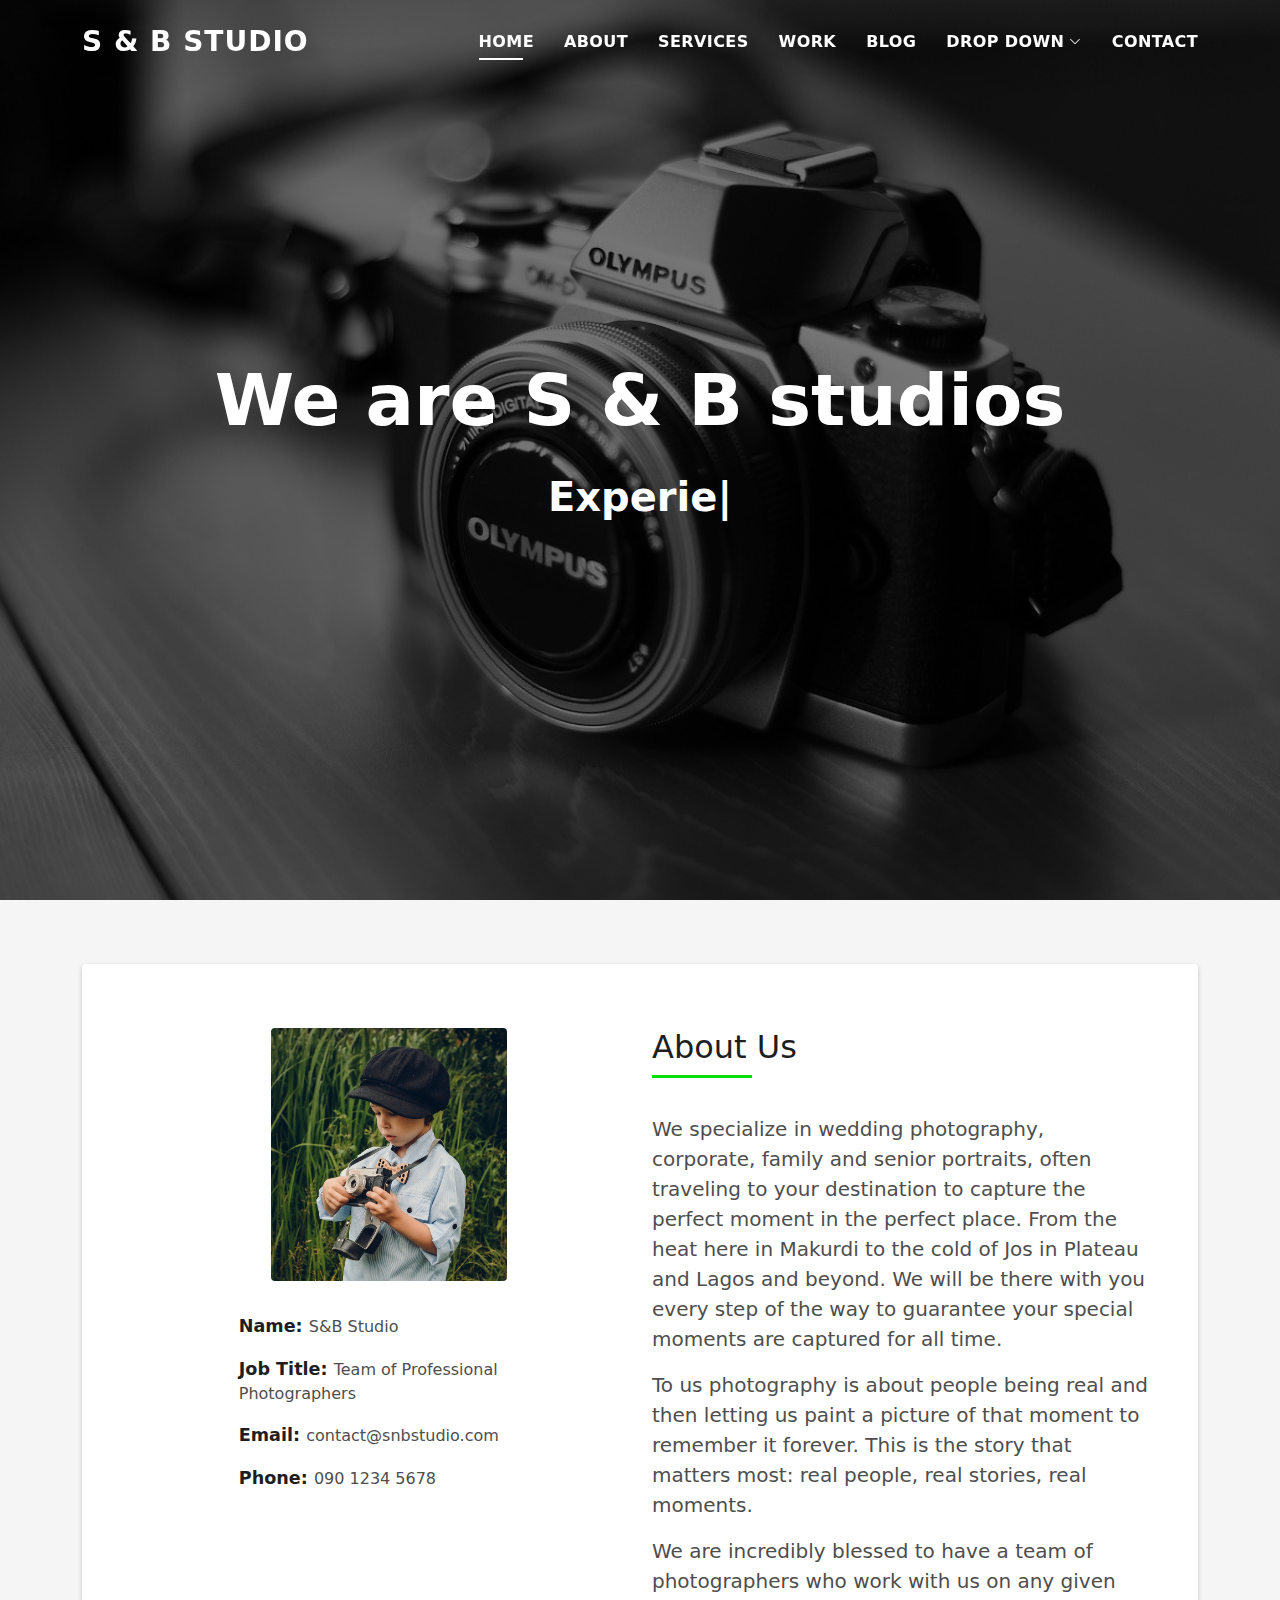
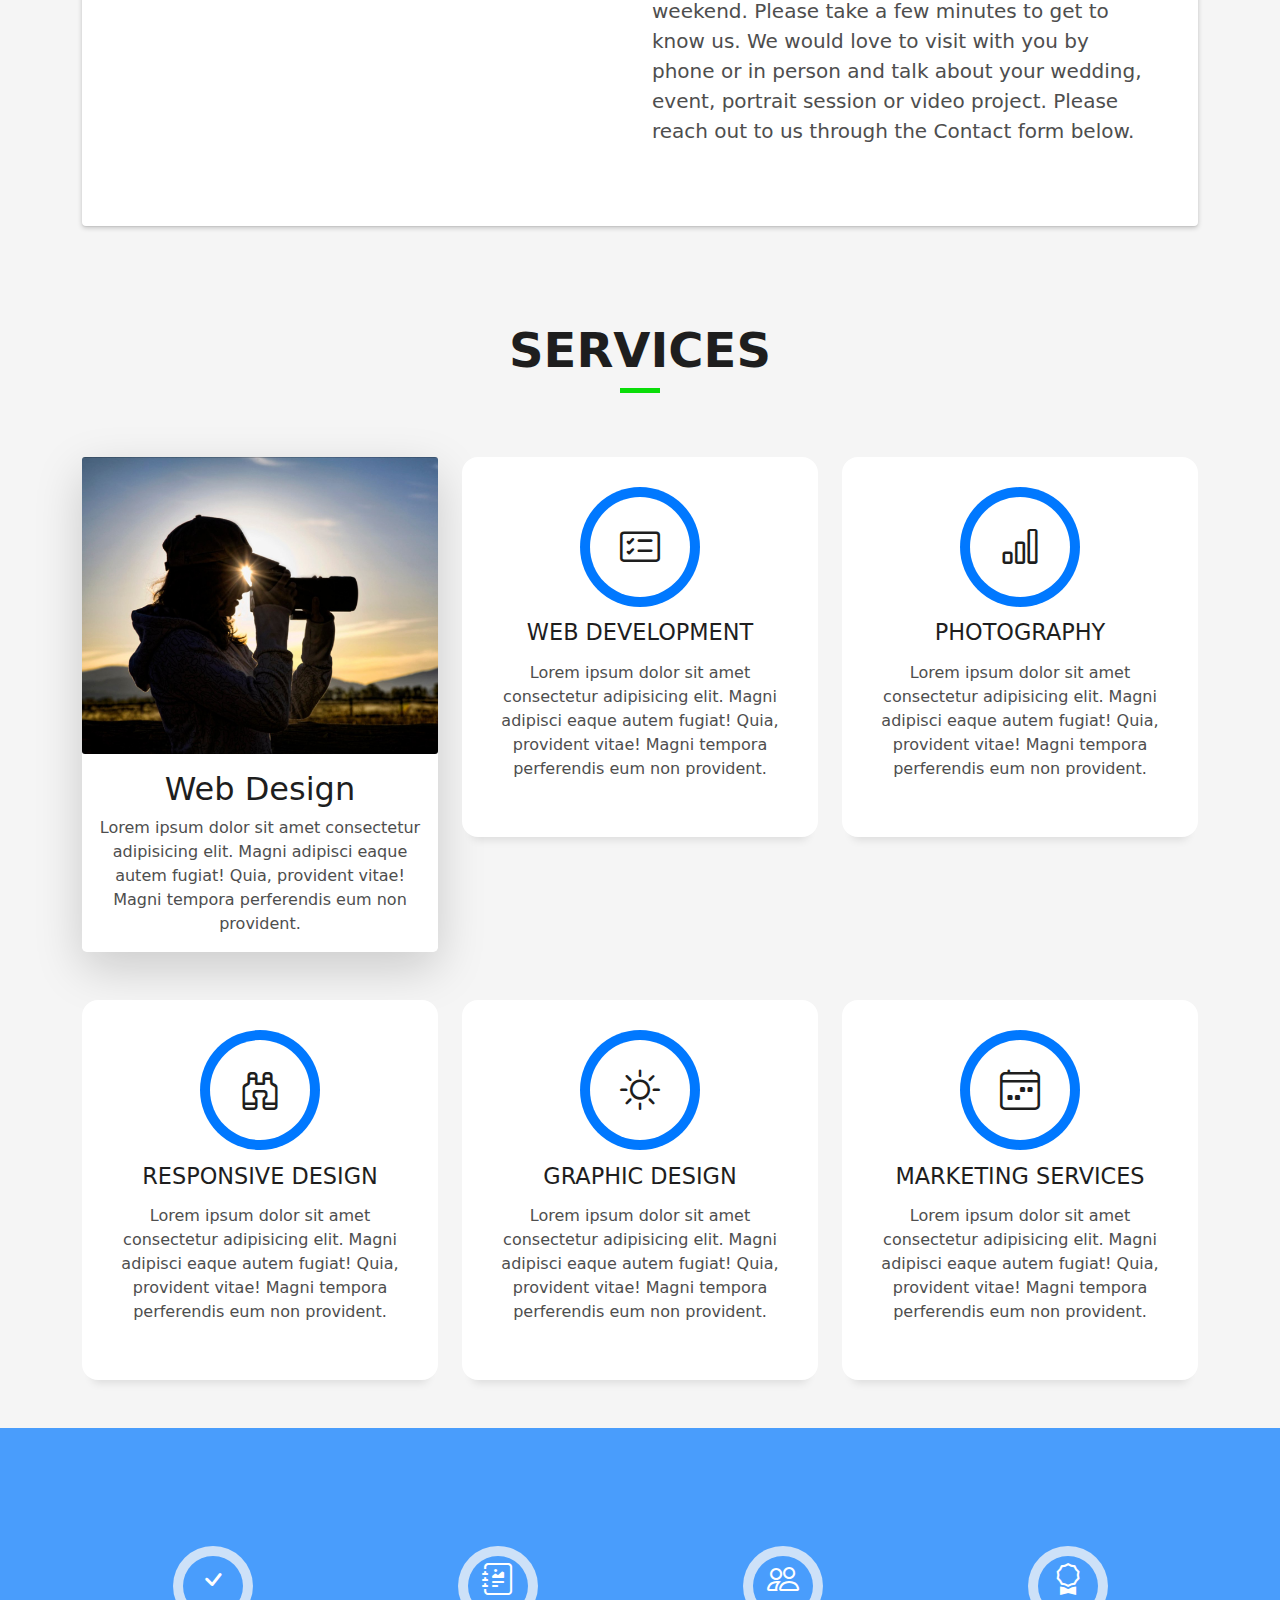
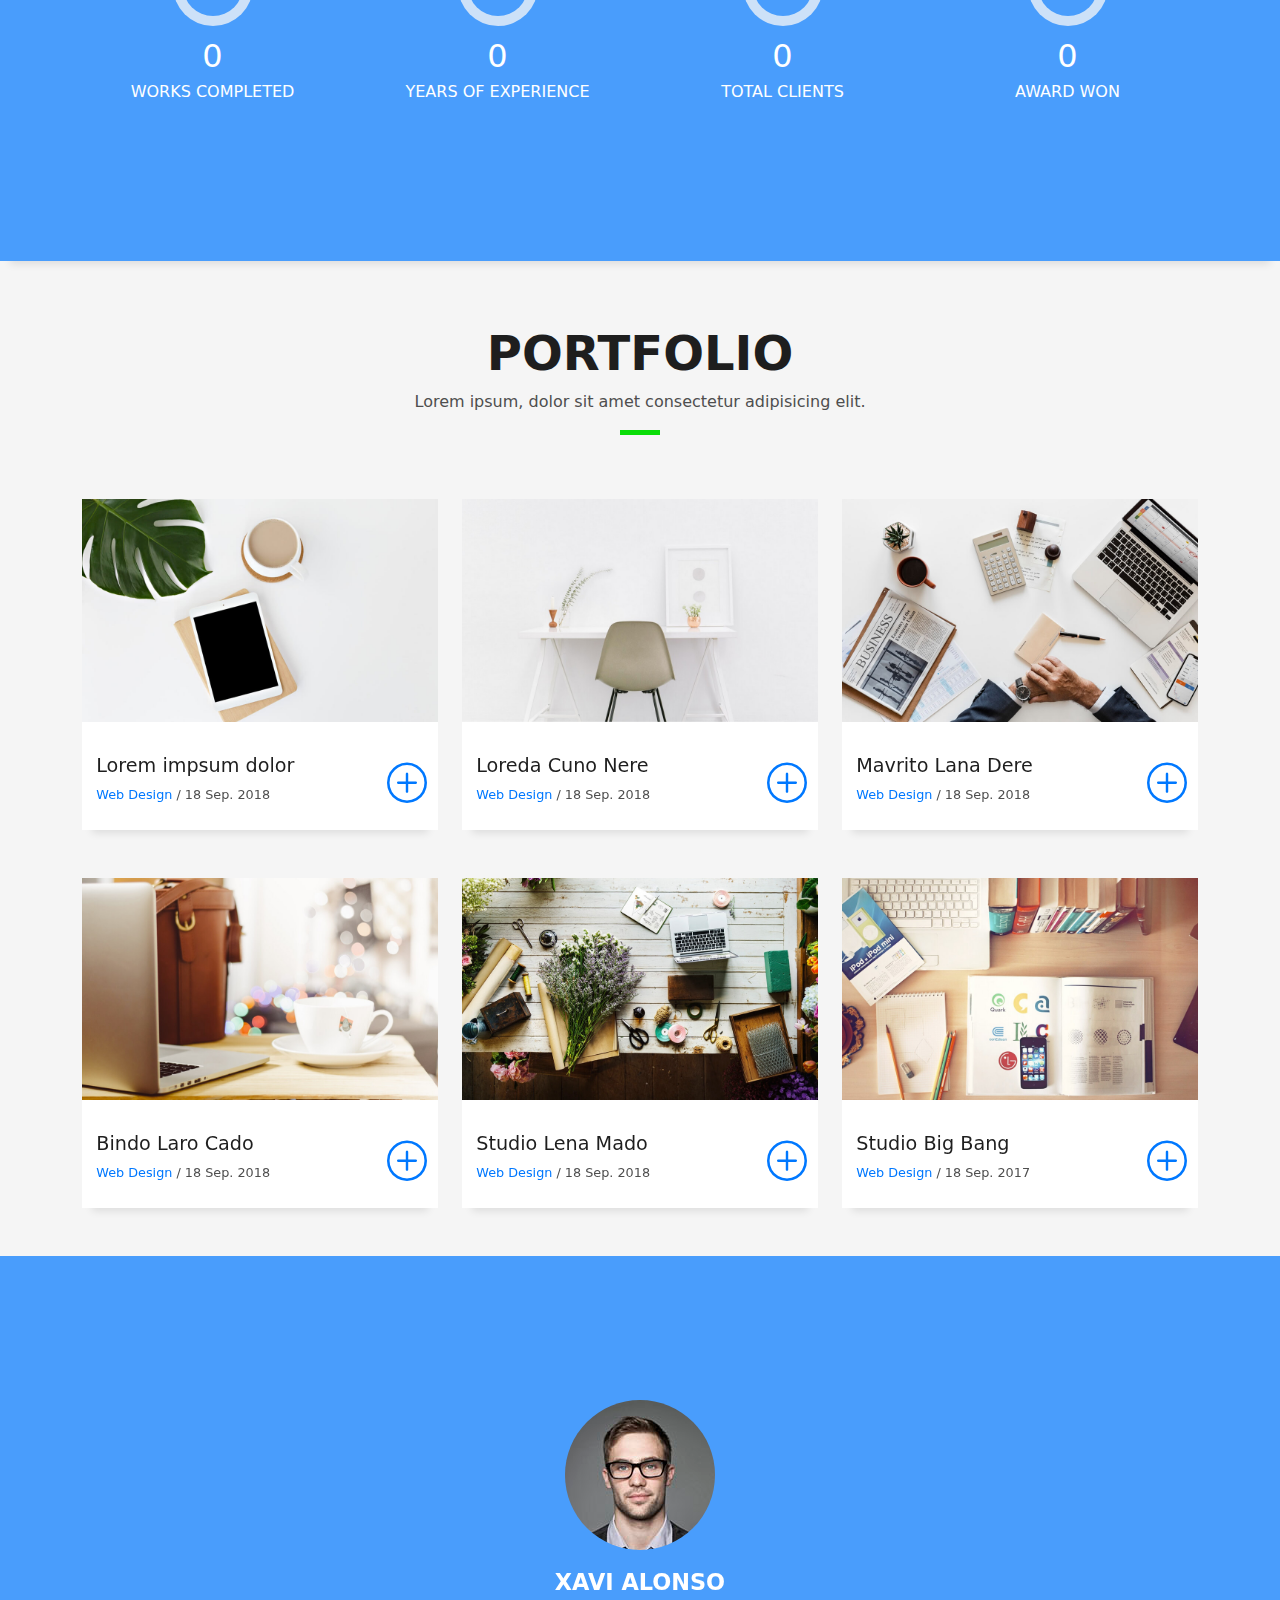
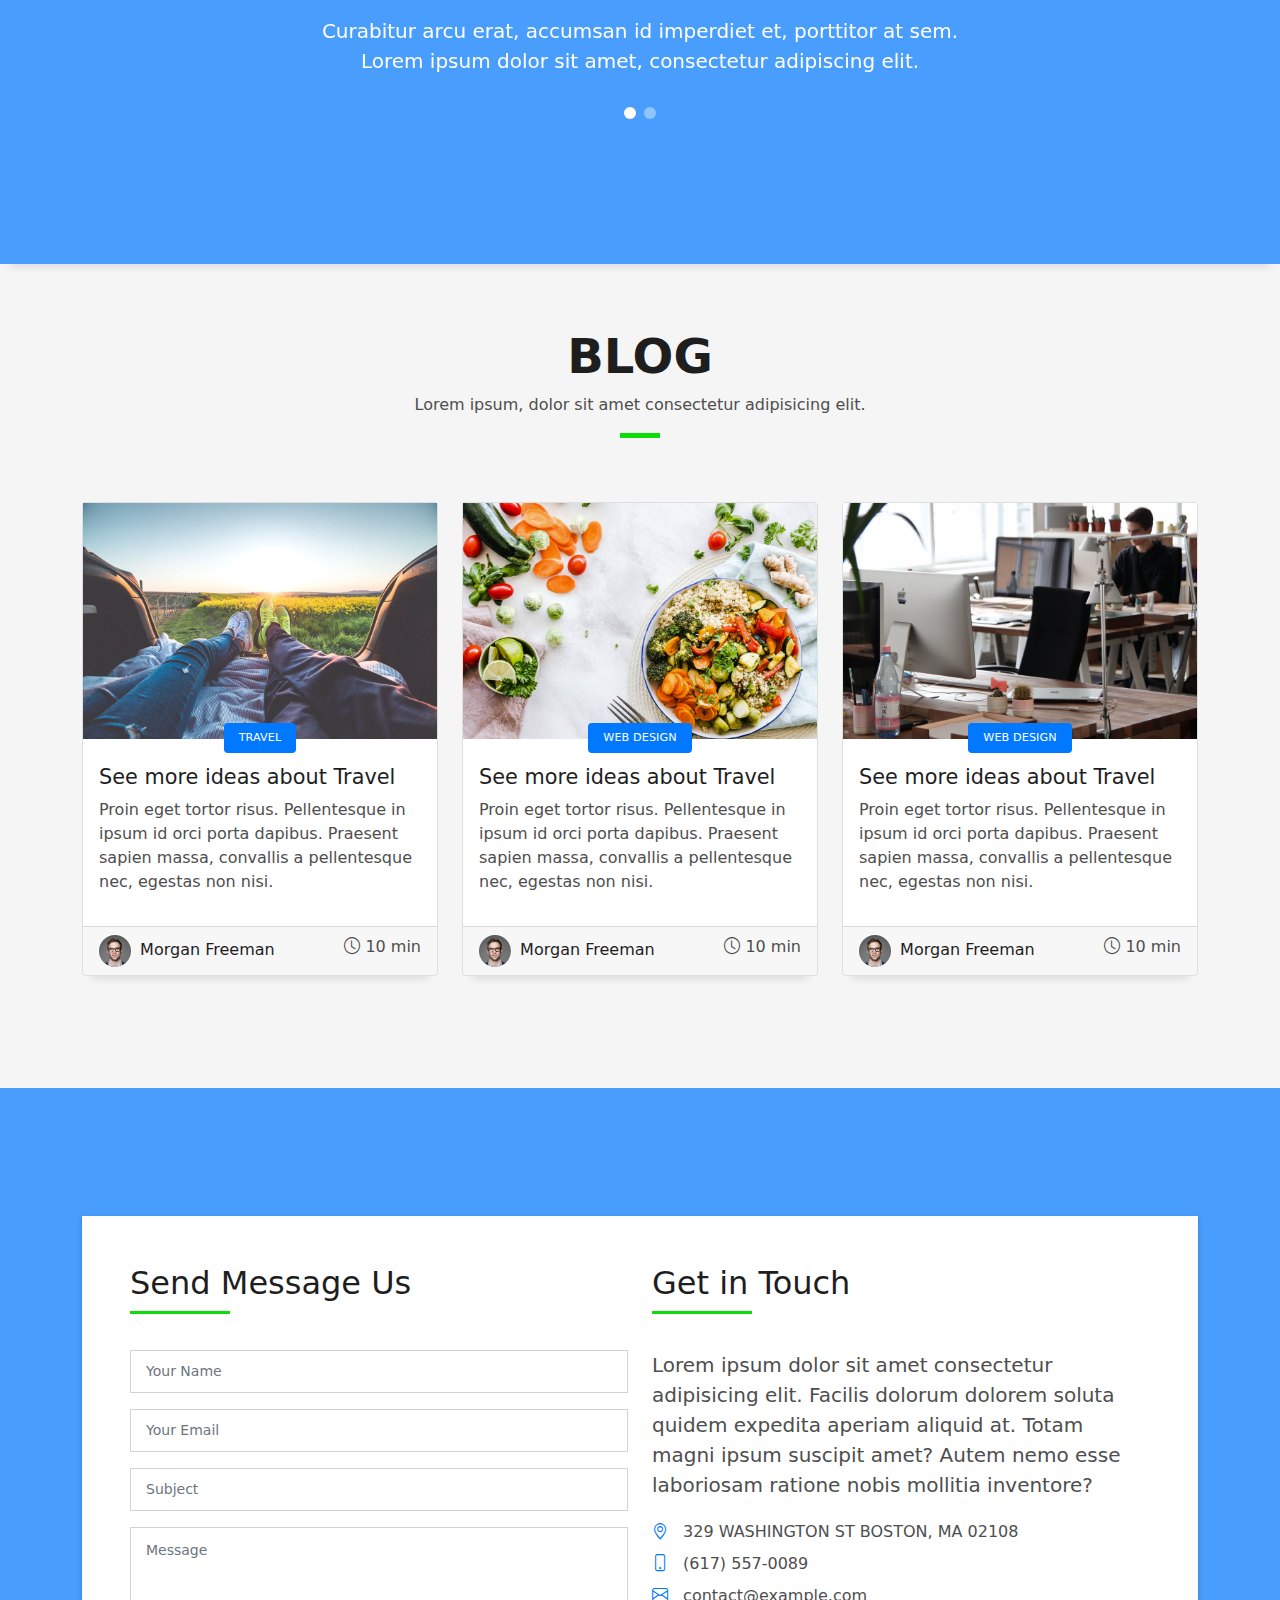
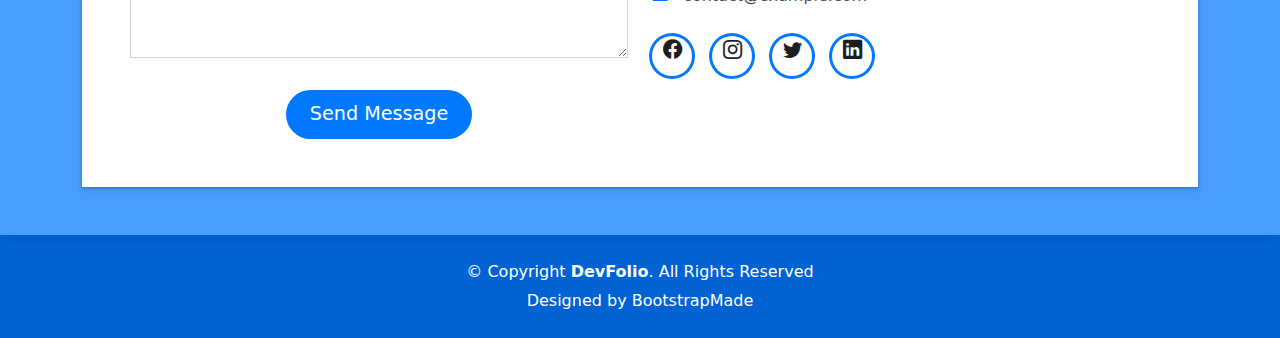
==== index.html @ da98b4cb "my first commit" ====
<!DOCTYPE html>
<html lang="en">
  <head>
    <meta charset="utf-8" />
    <meta content="width=device-width, initial-scale=1.0" name="viewport" />

    <title>S & B Studio</title>
    <meta content="" name="description" />
    <meta content="" name="keywords" />

    <!-- Favicons -->
    <link href="assets/img/favicon.png" rel="icon" />
    <link href="assets/img/apple-touch-icon.png" rel="apple-touch-icon" />

    <!-- Vendor CSS Files -->
    <link
      href="assets/vendor/bootstrap/css/bootstrap.min.css"
      rel="stylesheet"
    />
    <link
      href="assets/vendor/bootstrap-icons/bootstrap-icons.css"
      rel="stylesheet"
    />
    <link
      href="assets/vendor/glightbox/css/glightbox.min.css"
      rel="stylesheet"
    />
    <link href="assets/vendor/swiper/swiper-bundle.min.css" rel="stylesheet" />

    <!-- Template Main CSS File -->
    <link href="assets/css/style.css" rel="stylesheet" />

    <!-- =======================================================
  * Template Name: DevFolio - v4.1.0
  * Template URL: https://bootstrapmade.com/devfolio-bootstrap-portfolio-html-template/
  * Author: BootstrapMade.com
  * License: https://bootstrapmade.com/license/
  ======================================================== -->
  </head>

  <body>
    <!-- ======= Header ======= -->
    <header id="header" class="fixed-top">
      <div class="container d-flex align-items-center justify-content-between">
        <h1 class="logo"><a href="index.html">S & B STUDIO</a></h1>
        <!-- Uncomment below if you prefer to use an image logo -->
        <!-- <a href="index.html" class="logo"><img src="assets/img/logo.png" alt="" class="img-fluid"></a>-->

        <nav id="navbar" class="navbar">
          <ul>
            <li><a class="nav-link scrollto active" href="#hero">Home</a></li>
            <li><a class="nav-link scrollto" href="#about">About</a></li>
            <li><a class="nav-link scrollto" href="#services">Services</a></li>
            <li><a class="nav-link scrollto" href="#work">Work</a></li>
            <li><a class="nav-link scrollto" href="#blog">Blog</a></li>
            <li class="dropdown">
              <a href="#"
                ><span>Drop Down</span> <i class="bi bi-chevron-down"></i
              ></a>
              <ul>
                <li><a href="#">Drop Down 1</a></li>
                <li class="dropdown">
                  <a href="#"
                    ><span>Deep Drop Down</span>
                    <i class="bi bi-chevron-right"></i
                  ></a>
                  <ul>
                    <li><a href="#">Deep Drop Down 1</a></li>
                    <li><a href="#">Deep Drop Down 2</a></li>
                    <li><a href="#">Deep Drop Down 3</a></li>
                    <li><a href="#">Deep Drop Down 4</a></li>
                    <li><a href="#">Deep Drop Down 5</a></li>
                  </ul>
                </li>
                <li><a href="#">Drop Down 2</a></li>
                <li><a href="#">Drop Down 3</a></li>
                <li><a href="#">Drop Down 4</a></li>
              </ul>
            </li>
            <li><a class="nav-link scrollto" href="#contact">Contact</a></li>
          </ul>
          <i class="bi bi-list mobile-nav-toggle"></i>
        </nav>
        <!-- .navbar -->
      </div>
    </header>
    <!-- End Header -->

    <!-- ======= Hero Section ======= -->
    <div
      id="hero"
      class="hero route bg-image"
      style="background-image: url(assets/img/showcase.jpg)"
    >
      <div class="overlay-itro"></div>
      <div class="hero-content display-table">
        <div class="table-cell">
          <div class="container">
            <!-- <p class="display-6 color-d">Hello, world!</p> -->
            <h1 class="hero-title mb-4">We are S & B studios</h1>
            <p class="hero-subtitle">
              <span
                class="typed"
                data-typed-items="Experienced Photographers, Skilled Editors, Amazing Designers"
              ></span>
            </p>
            <!-- <p class="pt-3"><a class="btn btn-primary btn js-scroll px-4" href="#about" role="button">Learn More</a></p> -->
          </div>
        </div>
      </div>
    </div>
    <!-- End Hero Section -->

    <main id="main">
      <!-- ======= About Section ======= -->
      <section id="about" class="about-mf sect-pt4 route">
        <div class="container">
          <div class="row">
            <div class="col-sm-12">
              <div class="box-shadow-full rounded-2">
                <div class="row">
                  <div class="col-md-6">
                    <div class="row justify-content-center align-items-center">
                      <div class="col-sm-6 col-md-6">
                        <div class="about-img">
                          <img
                            src="assets/img/boy.jpg"
                            class="img-fluid rounded b-shadow-a"
                            alt=""
                          />
                        </div>
                      </div>
                      <div class="col-sm-6 col-md-7">
                        <div class="about-info">
                          <p>
                            <span class="title-s">Name: </span>
                            <span>S&B Studio</span>
                          </p>
                          <p>
                            <span class="title-s">Job Title: </span>
                            <span>Team of Professional Photographers</span>
                          </p>
                          <p>
                            <span class="title-s">Email: </span>
                            <span>contact@snbstudio.com</span>
                          </p>
                          <p>
                            <span class="title-s">Phone: </span>
                            <span>090 1234 5678</span>
                          </p>
                        </div>
                      </div>
                    </div>
                  </div>
                  <div class="col-md-6">
                    <div class="about-me pt-4 pt-md-0">
                      <div class="title-box-2">
                        <h5 class="title-left">About Us</h5>
                      </div>
                      <p class="lead">
                        We specialize in wedding photography, corporate, family
                        and senior portraits, often traveling to your
                        destination to capture the perfect moment in the perfect
                        place. From the heat here in Makurdi to the cold of Jos
                        in Plateau and Lagos and beyond. We will be there with
                        you every step of the way to guarantee your special
                        moments are captured for all time.
                      </p>
                      <p class="lead">
                        To us photography is about people being real and then
                        letting us paint a picture of that moment to remember it
                        forever. This is the story that matters most: real
                        people, real stories, real moments.
                      </p>
                      <p class="lead">
                        We are incredibly blessed to have a team of
                        photographers who work with us on any given weekend.
                        Please take a few minutes to get to know us. We would
                        love to visit with you by phone or in person and talk
                        about your wedding, event, portrait session or video
                        project. Please reach out to us through the Contact form
                        below.
                      </p>
                    </div>
                  </div>
                </div>
              </div>
            </div>
          </div>
        </div>
      </section>
      <!-- End About Section -->

      <!-- ======= Services Section ======= -->
      <section id="services" class="services-mf pt-5 route">
        <div class="container">
          <div class="row">
            <div class="col-sm-12">
              <div class="title-box text-center">
                <h3 class="title-a">Services</h3>

                <div class="line-mf"></div>
              </div>
            </div>
          </div>
          <div class="row">
            <div class="col-md-4">
              <div class="card-blog shadow-lg bg-white rounded-3">
                <div class="card-img-top">
                  <img
                    src="./assets/img/IMG_20210511_160346_254.jpg"
                    alt=""
                    class="card-img"
                  />
                </div>
                <div class="card-body text-center">
                  <h2 class="s-title">Web Design</h2>
                  <p class="card-text">
                    Lorem ipsum dolor sit amet consectetur adipisicing elit.
                    Magni adipisci eaque autem fugiat! Quia, provident vitae!
                    Magni tempora perferendis eum non provident.
                  </p>
                </div>
              </div>
            </div>
            <div class="col-md-4">
              <div class="service-box">
                <div class="service-ico">
                  <span class="ico-circle"
                    ><i class="bi bi-card-checklist"></i
                  ></span>
                </div>
                <div class="service-content">
                  <h2 class="s-title">Web Development</h2>
                  <p class="s-description text-center">
                    Lorem ipsum dolor sit amet consectetur adipisicing elit.
                    Magni adipisci eaque autem fugiat! Quia, provident vitae!
                    Magni tempora perferendis eum non provident.
                  </p>
                </div>
              </div>
            </div>
            <div class="col-md-4">
              <div class="service-box">
                <div class="service-ico">
                  <span class="ico-circle"
                    ><i class="bi bi-bar-chart"></i
                  ></span>
                </div>
                <div class="service-content">
                  <h2 class="s-title">Photography</h2>
                  <p class="s-description text-center">
                    Lorem ipsum dolor sit amet consectetur adipisicing elit.
                    Magni adipisci eaque autem fugiat! Quia, provident vitae!
                    Magni tempora perferendis eum non provident.
                  </p>
                </div>
              </div>
            </div>
            <div class="col-md-4">
              <div class="service-box">
                <div class="service-ico">
                  <span class="ico-circle"
                    ><i class="bi bi-binoculars"></i
                  ></span>
                </div>
                <div class="service-content">
                  <h2 class="s-title">Responsive Design</h2>
                  <p class="s-description text-center">
                    Lorem ipsum dolor sit amet consectetur adipisicing elit.
                    Magni adipisci eaque autem fugiat! Quia, provident vitae!
                    Magni tempora perferendis eum non provident.
                  </p>
                </div>
              </div>
            </div>
            <div class="col-md-4">
              <div class="service-box">
                <div class="service-ico">
                  <span class="ico-circle"
                    ><i class="bi bi-brightness-high"></i
                  ></span>
                </div>
                <div class="service-content">
                  <h2 class="s-title">Graphic Design</h2>
                  <p class="s-description text-center">
                    Lorem ipsum dolor sit amet consectetur adipisicing elit.
                    Magni adipisci eaque autem fugiat! Quia, provident vitae!
                    Magni tempora perferendis eum non provident.
                  </p>
                </div>
              </div>
            </div>
            <div class="col-md-4">
              <div class="service-box">
                <div class="service-ico">
                  <span class="ico-circle"
                    ><i class="bi bi-calendar4-week"></i
                  ></span>
                </div>
                <div class="service-content">
                  <h2 class="s-title">Marketing Services</h2>
                  <p class="s-description text-center">
                    Lorem ipsum dolor sit amet consectetur adipisicing elit.
                    Magni adipisci eaque autem fugiat! Quia, provident vitae!
                    Magni tempora perferendis eum non provident.
                  </p>
                </div>
              </div>
            </div>
          </div>
        </div>
      </section>
      <!-- End Services Section -->

      <!-- ======= Counter Section ======= -->
      <div
        class="section-counter paralax-mf bg-image"
        style="background-image: url(assets/img/counters-bg.jpg)"
      >
        <div class="overlay-mf"></div>
        <div class="container position-relative">
          <div class="row">
            <div class="col-sm-3 col-lg-3">
              <div class="counter-box counter-box pt-4 pt-md-0">
                <div class="counter-ico">
                  <span class="ico-circle"><i class="bi bi-check"></i></span>
                </div>
                <div class="counter-num">
                  <p
                    data-purecounter-start="0"
                    data-purecounter-end="450"
                    data-purecounter-duration="1"
                    class="counter purecounter"
                  ></p>
                  <span class="counter-text">WORKS COMPLETED</span>
                </div>
              </div>
            </div>
            <div class="col-sm-3 col-lg-3">
              <div class="counter-box pt-4 pt-md-0">
                <div class="counter-ico">
                  <span class="ico-circle"
                    ><i class="bi bi-journal-richtext"></i
                  ></span>
                </div>
                <div class="counter-num">
                  <p
                    data-purecounter-start="0"
                    data-purecounter-end="25"
                    data-purecounter-duration="1"
                    class="counter purecounter"
                  ></p>
                  <span class="counter-text">YEARS OF EXPERIENCE</span>
                </div>
              </div>
            </div>
            <div class="col-sm-3 col-lg-3">
              <div class="counter-box pt-4 pt-md-0">
                <div class="counter-ico">
                  <span class="ico-circle"><i class="bi bi-people"></i></span>
                </div>
                <div class="counter-num">
                  <p
                    data-purecounter-start="0"
                    data-purecounter-end="550"
                    data-purecounter-duration="1"
                    class="counter purecounter"
                  ></p>
                  <span class="counter-text">TOTAL CLIENTS</span>
                </div>
              </div>
            </div>
            <div class="col-sm-3 col-lg-3">
              <div class="counter-box pt-4 pt-md-0">
                <div class="counter-ico">
                  <span class="ico-circle"><i class="bi bi-award"></i></span>
                </div>
                <div class="counter-num">
                  <p
                    data-purecounter-start="0"
                    data-purecounter-end="48"
                    data-purecounter-duration="1"
                    class="counter purecounter"
                  ></p>
                  <span class="counter-text">AWARD WON</span>
                </div>
              </div>
            </div>
          </div>
        </div>
      </div>
      <!-- End Counter Section -->

      <!-- ======= Portfolio Section ======= -->
      <section id="work" class="portfolio-mf sect-pt4 route">
        <div class="container">
          <div class="row">
            <div class="col-sm-12">
              <div class="title-box text-center">
                <h3 class="title-a">Portfolio</h3>
                <p class="subtitle-a">
                  Lorem ipsum, dolor sit amet consectetur adipisicing elit.
                </p>
                <div class="line-mf"></div>
              </div>
            </div>
          </div>
          <div class="row">
            <div class="col-md-4">
              <div class="work-box">
                <a
                  href="assets/img/work-1.jpg"
                  data-gallery="portfolioGallery"
                  class="portfolio-lightbox"
                >
                  <div class="work-img">
                    <img src="assets/img/work-1.jpg" alt="" class="img-fluid" />
                  </div>
                </a>
                <div class="work-content">
                  <div class="row">
                    <div class="col-sm-8">
                      <h2 class="w-title">Lorem impsum dolor</h2>
                      <div class="w-more">
                        <span class="w-ctegory">Web Design</span> /
                        <span class="w-date">18 Sep. 2018</span>
                      </div>
                    </div>
                    <div class="col-sm-4">
                      <div class="w-like">
                        <a href="portfolio-details.html">
                          <span class="bi bi-plus-circle"></span
                        ></a>
                      </div>
                    </div>
                  </div>
                </div>
              </div>
            </div>
            <div class="col-md-4">
              <div class="work-box">
                <a
                  href="assets/img/work-2.jpg"
                  data-gallery="portfolioGallery"
                  class="portfolio-lightbox"
                >
                  <div class="work-img">
                    <img src="assets/img/work-2.jpg" alt="" class="img-fluid" />
                  </div>
                </a>
                <div class="work-content">
                  <div class="row">
                    <div class="col-sm-8">
                      <h2 class="w-title">Loreda Cuno Nere</h2>
                      <div class="w-more">
                        <span class="w-ctegory">Web Design</span> /
                        <span class="w-date">18 Sep. 2018</span>
                      </div>
                    </div>
                    <div class="col-sm-4">
                      <div class="w-like">
                        <a href="portfolio-details.html">
                          <span class="bi bi-plus-circle"></span
                        ></a>
                      </div>
                    </div>
                  </div>
                </div>
              </div>
            </div>
            <div class="col-md-4">
              <div class="work-box">
                <a
                  href="assets/img/work-3.jpg"
                  data-gallery="portfolioGallery"
                  class="portfolio-lightbox"
                >
                  <div class="work-img">
                    <img src="assets/img/work-3.jpg" alt="" class="img-fluid" />
                  </div>
                </a>
                <div class="work-content">
                  <div class="row">
                    <div class="col-sm-8">
                      <h2 class="w-title">Mavrito Lana Dere</h2>
                      <div class="w-more">
                        <span class="w-ctegory">Web Design</span> /
                        <span class="w-date">18 Sep. 2018</span>
                      </div>
                    </div>
                    <div class="col-sm-4">
                      <div class="w-like">
                        <a href="portfolio-details.html">
                          <span class="bi bi-plus-circle"></span
                        ></a>
                      </div>
                    </div>
                  </div>
                </div>
              </div>
            </div>
            <div class="col-md-4">
              <div class="work-box">
                <a
                  href="assets/img/work-4.jpg"
                  data-gallery="portfolioGallery"
                  class="portfolio-lightbox"
                >
                  <div class="work-img">
                    <img src="assets/img/work-4.jpg" alt="" class="img-fluid" />
                  </div>
                </a>
                <div class="work-content">
                  <div class="row">
                    <div class="col-sm-8">
                      <h2 class="w-title">Bindo Laro Cado</h2>
                      <div class="w-more">
                        <span class="w-ctegory">Web Design</span> /
                        <span class="w-date">18 Sep. 2018</span>
                      </div>
                    </div>
                    <div class="col-sm-4">
                      <div class="w-like">
                        <a href="portfolio-details.html">
                          <span class="bi bi-plus-circle"></span
                        ></a>
                      </div>
                    </div>
                  </div>
                </div>
              </div>
            </div>
            <div class="col-md-4">
              <div class="work-box">
                <a
                  href="assets/img/work-5.jpg"
                  data-gallery="portfolioGallery"
                  class="portfolio-lightbox"
                >
                  <div class="work-img">
                    <img src="assets/img/work-5.jpg" alt="" class="img-fluid" />
                  </div>
                </a>
                <div class="work-content">
                  <div class="row">
                    <div class="col-sm-8">
                      <h2 class="w-title">Studio Lena Mado</h2>
                      <div class="w-more">
                        <span class="w-ctegory">Web Design</span> /
                        <span class="w-date">18 Sep. 2018</span>
                      </div>
                    </div>
                    <div class="col-sm-4">
                      <div class="w-like">
                        <a href="portfolio-details.html">
                          <span class="bi bi-plus-circle"></span
                        ></a>
                      </div>
                    </div>
                  </div>
                </div>
              </div>
            </div>
            <div class="col-md-4">
              <div class="work-box">
                <a
                  href="assets/img/work-6.jpg"
                  data-gallery="portfolioGallery"
                  class="portfolio-lightbox"
                >
                  <div class="work-img">
                    <img src="assets/img/work-6.jpg" alt="" class="img-fluid" />
                  </div>
                </a>
                <div class="work-content">
                  <div class="row">
                    <div class="col-sm-8">
                      <h2 class="w-title">Studio Big Bang</h2>
                      <div class="w-more">
                        <span class="w-ctegory">Web Design</span> /
                        <span class="w-date">18 Sep. 2017</span>
                      </div>
                    </div>
                    <div class="col-sm-4">
                      <div class="w-like">
                        <a href="portfolio-details.html">
                          <span class="bi bi-plus-circle"></span
                        ></a>
                      </div>
                    </div>
                  </div>
                </div>
              </div>
            </div>
          </div>
        </div>
      </section>
      <!-- End Portfolio Section -->

      <!-- ======= Testimonials Section ======= -->
      <div
        class="testimonials paralax-mf bg-image"
        style="background-image: url(assets/img/overlay-bg.jpg)"
      >
        <div class="overlay-mf"></div>
        <div class="container">
          <div class="row">
            <div class="col-md-12">
              <div
                class="testimonials-slider swiper-container"
                data-aos="fade-up"
                data-aos-delay="100"
              >
                <div class="swiper-wrapper">
                  <div class="swiper-slide">
                    <div class="testimonial-box">
                      <div class="author-test">
                        <img
                          src="assets/img/testimonial-2.jpg"
                          alt=""
                          class="rounded-circle b-shadow-a"
                        />
                        <span class="author">Xavi Alonso</span>
                      </div>
                      <div class="content-test">
                        <p class="description lead">
                          Curabitur arcu erat, accumsan id imperdiet et,
                          porttitor at sem. Lorem ipsum dolor sit amet,
                          consectetur adipiscing elit.
                        </p>
                      </div>
                    </div>
                  </div>
                  <!-- End testimonial item -->

                  <div class="swiper-slide">
                    <div class="testimonial-box">
                      <div class="author-test">
                        <img
                          src="assets/img/testimonial-4.jpg"
                          alt=""
                          class="rounded-circle b-shadow-a"
                        />
                        <span class="author">Marta Socrate</span>
                      </div>
                      <div class="content-test">
                        <p class="description lead">
                          Curabitur arcu erat, accumsan id imperdiet et,
                          porttitor at sem. Lorem ipsum dolor sit amet,
                          consectetur adipiscing elit.
                        </p>
                      </div>
                    </div>
                  </div>
                  <!-- End testimonial item -->
                </div>
                <div class="swiper-pagination"></div>
              </div>

              <!-- <div id="testimonial-mf" class="owl-carousel owl-theme">
          
        </div> -->
            </div>
          </div>
        </div>
      </div>
      <!-- End Testimonials Section -->

      <!-- ======= Blog Section ======= -->
      <section id="blog" class="blog-mf sect-pt4 route">
        <div class="container">
          <div class="row">
            <div class="col-sm-12">
              <div class="title-box text-center">
                <h3 class="title-a">Blog</h3>
                <p class="subtitle-a">
                  Lorem ipsum, dolor sit amet consectetur adipisicing elit.
                </p>
                <div class="line-mf"></div>
              </div>
            </div>
          </div>
          <div class="row">
            <div class="col-md-4">
              <div class="card card-blog">
                <div class="card-img">
                  <a href="blog-single.html"
                    ><img src="assets/img/post-1.jpg" alt="" class="img-fluid"
                  /></a>
                </div>
                <div class="card-body">
                  <div class="card-category-box">
                    <div class="card-category">
                      <h6 class="category">Travel</h6>
                    </div>
                  </div>
                  <h3 class="card-title">
                    <a href="blog-single.html">See more ideas about Travel</a>
                  </h3>
                  <p class="card-description">
                    Proin eget tortor risus. Pellentesque in ipsum id orci porta
                    dapibus. Praesent sapien massa, convallis a pellentesque
                    nec, egestas non nisi.
                  </p>
                </div>
                <div class="card-footer">
                  <div class="post-author">
                    <a href="#">
                      <img
                        src="assets/img/testimonial-2.jpg"
                        alt=""
                        class="avatar rounded-circle"
                      />
                      <span class="author">Morgan Freeman</span>
                    </a>
                  </div>
                  <div class="post-date">
                    <span class="bi bi-clock"></span> 10 min
                  </div>
                </div>
              </div>
            </div>
            <div class="col-md-4">
              <div class="card card-blog">
                <div class="card-img">
                  <a href="blog-single.html"
                    ><img src="assets/img/post-2.jpg" alt="" class="img-fluid"
                  /></a>
                </div>
                <div class="card-body">
                  <div class="card-category-box">
                    <div class="card-category">
                      <h6 class="category">Web Design</h6>
                    </div>
                  </div>
                  <h3 class="card-title">
                    <a href="blog-single.html">See more ideas about Travel</a>
                  </h3>
                  <p class="card-description">
                    Proin eget tortor risus. Pellentesque in ipsum id orci porta
                    dapibus. Praesent sapien massa, convallis a pellentesque
                    nec, egestas non nisi.
                  </p>
                </div>
                <div class="card-footer">
                  <div class="post-author">
                    <a href="#">
                      <img
                        src="assets/img/testimonial-2.jpg"
                        alt=""
                        class="avatar rounded-circle"
                      />
                      <span class="author">Morgan Freeman</span>
                    </a>
                  </div>
                  <div class="post-date">
                    <span class="bi bi-clock"></span> 10 min
                  </div>
                </div>
              </div>
            </div>
            <div class="col-md-4">
              <div class="card card-blog">
                <div class="card-img">
                  <a href="blog-single.html"
                    ><img src="assets/img/post-3.jpg" alt="" class="img-fluid"
                  /></a>
                </div>
                <div class="card-body">
                  <div class="card-category-box">
                    <div class="card-category">
                      <h6 class="category">Web Design</h6>
                    </div>
                  </div>
                  <h3 class="card-title">
                    <a href="blog-single.html">See more ideas about Travel</a>
                  </h3>
                  <p class="card-description">
                    Proin eget tortor risus. Pellentesque in ipsum id orci porta
                    dapibus. Praesent sapien massa, convallis a pellentesque
                    nec, egestas non nisi.
                  </p>
                </div>
                <div class="card-footer">
                  <div class="post-author">
                    <a href="#">
                      <img
                        src="assets/img/testimonial-2.jpg"
                        alt=""
                        class="avatar rounded-circle"
                      />
                      <span class="author">Morgan Freeman</span>
                    </a>
                  </div>
                  <div class="post-date">
                    <span class="bi bi-clock"></span> 10 min
                  </div>
                </div>
              </div>
            </div>
          </div>
        </div>
      </section>
      <!-- End Blog Section -->

      <!-- ======= Contact Section ======= -->
      <section
        id="contact"
        class="paralax-mf footer-paralax bg-image sect-mt4 route"
        style="background-image: url(assets/img/overlay-bg.jpg)"
      >
        <div class="overlay-mf"></div>
        <div class="container">
          <div class="row">
            <div class="col-sm-12">
              <div class="contact-mf">
                <div id="contact" class="box-shadow-full">
                  <div class="row">
                    <div class="col-md-6">
                      <div class="title-box-2">
                        <h5 class="title-left">Send Message Us</h5>
                      </div>
                      <div>
                        <form
                          action="forms/contact.php"
                          method="post"
                          role="form"
                          class="php-email-form"
                        >
                          <div class="row">
                            <div class="col-md-12 mb-3">
                              <div class="form-group">
                                <input
                                  type="text"
                                  name="name"
                                  class="form-control"
                                  id="name"
                                  placeholder="Your Name"
                                  required
                                />
                              </div>
                            </div>
                            <div class="col-md-12 mb-3">
                              <div class="form-group">
                                <input
                                  type="email"
                                  class="form-control"
                                  name="email"
                                  id="email"
                                  placeholder="Your Email"
                                  required
                                />
                              </div>
                            </div>
                            <div class="col-md-12 mb-3">
                              <div class="form-group">
                                <input
                                  type="text"
                                  class="form-control"
                                  name="subject"
                                  id="subject"
                                  placeholder="Subject"
                                  required
                                />
                              </div>
                            </div>
                            <div class="col-md-12">
                              <div class="form-group">
                                <textarea
                                  class="form-control"
                                  name="message"
                                  rows="5"
                                  placeholder="Message"
                                  required
                                ></textarea>
                              </div>
                            </div>
                            <div class="col-md-12 text-center my-3">
                              <div class="loading">Loading</div>
                              <div class="error-message"></div>
                              <div class="sent-message">
                                Your message has been sent. Thank you!
                              </div>
                            </div>
                            <div class="col-md-12 text-center">
                              <button
                                type="submit"
                                class="button button-a button-big button-rouded"
                              >
                                Send Message
                              </button>
                            </div>
                          </div>
                        </form>
                      </div>
                    </div>
                    <div class="col-md-6">
                      <div class="title-box-2 pt-4 pt-md-0">
                        <h5 class="title-left">Get in Touch</h5>
                      </div>
                      <div class="more-info">
                        <p class="lead">
                          Lorem ipsum dolor sit amet consectetur adipisicing
                          elit. Facilis dolorum dolorem soluta quidem expedita
                          aperiam aliquid at. Totam magni ipsum suscipit amet?
                          Autem nemo esse laboriosam ratione nobis mollitia
                          inventore?
                        </p>
                        <ul class="list-ico">
                          <li>
                            <span class="bi bi-geo-alt"></span> 329 WASHINGTON
                            ST BOSTON, MA 02108
                          </li>
                          <li>
                            <span class="bi bi-phone"></span> (617) 557-0089
                          </li>
                          <li>
                            <span class="bi bi-envelope"></span>
                            contact@example.com
                          </li>
                        </ul>
                      </div>
                      <div class="socials">
                        <ul>
                          <li>
                            <a href=""
                              ><span class="ico-circle"
                                ><i class="bi bi-facebook"></i></span
                            ></a>
                          </li>
                          <li>
                            <a href=""
                              ><span class="ico-circle"
                                ><i class="bi bi-instagram"></i></span
                            ></a>
                          </li>
                          <li>
                            <a href=""
                              ><span class="ico-circle"
                                ><i class="bi bi-twitter"></i></span
                            ></a>
                          </li>
                          <li>
                            <a href=""
                              ><span class="ico-circle"
                                ><i class="bi bi-linkedin"></i></span
                            ></a>
                          </li>
                        </ul>
                      </div>
                    </div>
                  </div>
                </div>
              </div>
            </div>
          </div>
        </div>
      </section>
      <!-- End Contact Section -->
    </main>
    <!-- End #main -->

    <!-- ======= Footer ======= -->
    <footer>
      <div class="container">
        <div class="row">
          <div class="col-sm-12">
            <div class="copyright-box">
              <p class="copyright">
                &copy; Copyright <strong>DevFolio</strong>. All Rights Reserved
              </p>
              <div class="credits">
                <!--
              All the links in the footer should remain intact.
              You can delete the links only if you purchased the pro version.
              Licensing information: https://bootstrapmade.com/license/
              Purchase the pro version with working PHP/AJAX contact form: https://bootstrapmade.com/buy/?theme=DevFolio
            -->
                Designed by
                <a href="https://bootstrapmade.com/">BootstrapMade</a>
              </div>
            </div>
          </div>
        </div>
      </div>
    </footer>
    <!-- End  Footer -->

    <div id="preloader"></div>
    <a
      href="#"
      class="back-to-top d-flex align-items-center justify-content-center"
      ><i class="bi bi-arrow-up-short"></i
    ></a>

    <!-- Vendor JS Files -->
    <script src="assets/vendor/bootstrap/js/bootstrap.bundle.min.js"></script>
    <script src="assets/vendor/glightbox/js/glightbox.min.js"></script>
    <script src="assets/vendor/php-email-form/validate.js"></script>
    <script src="assets/vendor/purecounter/purecounter.js"></script>
    <script src="assets/vendor/swiper/swiper-bundle.min.js"></script>
    <script src="assets/vendor/typed.js/typed.min.js"></script>

    <!-- Template Main JS File -->
    <script src="assets/js/main.js"></script>
  </body>
</html>
---- assets/css/style.css ----
/**
* Template Name: DevFolio - v4.1.0
* Template URL: https://bootstrapmade.com/devfolio-bootstrap-portfolio-html-template/
* Author: BootstrapMade.com
* License: https://bootstrapmade.com/license/
*/

/*--------------------------------------------------------------
# General
--------------------------------------------------------------*/
body {
  background-color: #f5f5f5;
  color: #4e4e4e;
}

h1,
h2,
h3,
h4,
h5,
h6 {
  color: #1e1e1e;
}

a {
  color: #1e1e1e;
  text-decoration: none;
  transition: all 0.5s ease-in-out;
}

a:hover {
  color: #0078ff;
  text-decoration: none;
  transition: all 0.5s ease-in-out;
}

.p-r {
  position: relative;
}

.color-a {
  text-decoration: none;
  color: #0078ff;
}

.color-d {
  color: #f5f5f5;
}

.color-text-a {
  text-decoration: none;
  color: #4e4e4e;
}

.box-shadow,
.paralax-mf,
.service-box,
.work-box,
.card-blog {
  box-shadow: 0 13px 8px -10px rgba(0, 0, 0, 0.1);
}

.box-shadow-a,
.button:hover {
  text-decoration: none;
  box-shadow: 0 0 0 4px #cde1f8;
}

.display-5 {
  font-size: 2.5rem;
  font-weight: 300;
  line-height: 1.1;
}

.display-6 {
  font-size: 2rem;
  font-weight: 300;
  line-height: 1.1;
}

.avatar {
  width: 32px;
  height: 32px;
  margin-right: 4px;
  overflow: hidden;
}

.bg-image {
  background-repeat: no-repeat;
  background-attachment: fixed;
  background-size: cover;
  background-position: center center;
}

@media (max-width: 1024px) {
  .bg-image {
    background-attachment: scroll;
  }
}

.overlay-mf {
  background-color: #0078ff;
}

.overlay-mf {
  position: absolute;
  top: 0;
  left: 0px;
  padding: 0;
  height: 100%;
  width: 100%;
  opacity: 0.7;
}

.paralax-mf {
  position: relative;
  padding: 8rem 0;
}

.display-table {
  width: 100%;
  height: 100%;
  display: table;
}

.table-cell {
  display: table-cell;
  vertical-align: middle;
}

/*--/ Sections /--*/
.sect-4 {
  padding: 4rem 0;
}

.sect-pt4 {
  padding-top: 4rem;
}

.sect-mt4 {
  margin-top: 4rem;
}

/*--/ Title s /--*/
.title-s {
  font-weight: 600;
  color: #1e1e1e;
  font-size: 1.1rem;
}

/*--/ Title A /--*/
.title-box {
  margin-bottom: 4rem;
}

.title-a {
  text-decoration: none;
  font-size: 3rem;
  font-weight: bold;
  text-transform: uppercase;
}

.subtitle-a {
  text-decoration: none;
  color: #4e4e4e;
}

.line-mf {
  width: 40px;
  height: 5px;
  background-color: #0add08;
  margin: 0 auto;
}

/*--/ Title Left /--*/
.title-box-2 {
  margin-bottom: 3rem;
}

.title-left {
  font-size: 2rem;
  position: relative;
}

.title-left:before {
  content: "";
  position: absolute;
  height: 3px;
  background-color: #0add08;
  width: 100px;
  bottom: -12px;
}

/*------/ Box /------*/
.box-pl2 {
  padding-left: 2rem;
}

.box-shadow-full {
  padding: 3rem 1.25rem;
  position: relative;
  background-color: #fff;
  margin-bottom: 3rem;
  z-index: 2;
  box-shadow: 0 1px 1px 0 rgba(0, 0, 0, 0.06), 0 2px 5px 0 rgba(0, 0, 0, 0.2);
}

@media (min-width: 768px) {
  .box-shadow-full {
    padding: 3rem;
  }
}

/*------/ Socials /------*/
.socials {
  padding: 1.5rem 0;
}

.socials ul li {
  display: inline-block;
}

.socials .ico-circle {
  height: 40px;
  width: 40px;
  font-size: 1.2rem;
  border-radius: 50%;
  line-height: 1.6;
  margin: 0 15px 0 0;
  box-shadow: 0 0 0 3px #0078ff;
  transition: all 500ms ease;
}

.socials .ico-circle:hover {
  background-color: #0078ff;
  color: #fff;
  box-shadow: 0 0 0 3px #cde1f8;
  transition: all 500ms ease;
}

/*------/ Ul resect /------*/
.ul-resect,
.socials ul,
.list-ico,
.blog-wrapper .post-meta ul,
.box-comments .list-comments,
.widget-sidebar .list-sidebar,
.widget-tags ul {
  list-style: none;
  padding-left: 0;
  margin-bottom: 0;
}

.list-ico {
  line-height: 2;
}

.list-ico span {
  color: #0078ff;
  margin-right: 10px;
}

/*------/ Ico Circle /------*/
.ico-circle {
  height: 100px;
  width: 100px;
  font-size: 2rem;
  border-radius: 50%;
  line-height: 1.55;
  margin: 0 auto;
  text-align: center;
  box-shadow: 0 0 0 10px #0078ff;
  display: block;
}

/*------/ Owl Carousel /------*/
.owl-theme .owl-dots {
  text-align: center;
  margin-top: 18px;
}

.owl-theme .owl-dots .owl-dot {
  display: inline-block;
}

.owl-theme .owl-dots .owl-dot span {
  width: 18px;
  height: 7px;
  margin: 5px 5px;
  background: #cde1f8;
  border: 0px solid #cde1f8;
  display: block;
  transition: all 0.6s ease-in-out;
  cursor: pointer;
}

.owl-theme .owl-dots .owl-dot:hover span {
  background-color: #cde1f8;
}

.owl-theme .owl-dots .owl-dot.active span {
  background-color: #1b1b1b;
  width: 25px;
}

/*--/ Scrolltop s /--*/
.scrolltop-mf {
  position: relative;
  display: none;
}

.scrolltop-mf span {
  z-index: 999;
  position: fixed;
  width: 42px;
  height: 42px;
  background-color: #0078ff;
  opacity: 0.7;
  font-size: 1.6rem;
  line-height: 1.5;
  text-align: center;
  color: #fff;
  top: auto;
  left: auto;
  right: 30px;
  bottom: 50px;
  cursor: pointer;
  border-radius: 50%;
}

/*--------------------------------------------------------------
# Back to top button
--------------------------------------------------------------*/
.back-to-top {
  position: fixed;
  visibility: hidden;
  opacity: 0;
  right: 15px;
  bottom: 15px;
  z-index: 996;
  background: #0078ff;
  width: 40px;
  height: 40px;
  border-radius: 50px;
  transition: all 0.4s;
}

.back-to-top i {
  font-size: 28px;
  color: #fff;
  line-height: 0;
}

.back-to-top:hover {
  background: #298eff;
  color: #fff;
}

.back-to-top.active {
  visibility: visible;
  opacity: 1;
}

/*------/ Prelaoder /------*/
#preloader {
  position: fixed;
  top: 0;
  left: 0;
  right: 0;
  bottom: 0;
  z-index: 9999;
  overflow: hidden;
  background: #fff;
}

#preloader:before {
  content: "";
  position: fixed;
  top: calc(50% - 30px);
  left: calc(50% - 30px);
  border: 6px solid #f2f2f2;
  border-top: 6px solid #0078ff;
  border-radius: 50%;
  width: 60px;
  height: 60px;
  -webkit-animation: animate-preloader 1s linear infinite;
  animation: animate-preloader 1s linear infinite;
}

@-webkit-keyframes animate-preloader {
  0% {
    transform: rotate(0deg);
  }
  100% {
    transform: rotate(360deg);
  }
}

@keyframes animate-preloader {
  0% {
    transform: rotate(0deg);
  }
  100% {
    transform: rotate(360deg);
  }
}

/*------/ Button /------*/
.button {
  display: inline-block;
  padding: 0.3rem 0.6rem;
  text-align: center;
  vertical-align: middle;
  -webkit-user-select: none;
  -moz-user-select: none;
  user-select: none;
  font-size: 1rem;
  border-radius: 0.3rem;
  border: 1px solid transparent;
  transition: all 500ms ease;
  cursor: pointer;
}

.button:focus {
  outline: 0;
}

.button:hover {
  background-color: #0062d3;
  color: #fff;
  transition: all 500ms ease;
}

.button-a {
  text-decoration: none;
  background-color: #0078ff;
  color: #fff;
  border-color: #cde1f8;
}

.button-big {
  padding: 0.9rem 2.3rem;
  font-size: 1.2rem;
}

.button-rouded {
  border-radius: 5rem;
}

.btn-lg {
  padding: 0.5rem 1rem;
  font-size: 1.25rem;
  line-height: 1.5;
  border-radius: 0.3rem;
}

/*--------------------------------------------------------------
# Header
--------------------------------------------------------------*/
#header {
  transition: all 0.5s;
  z-index: 997;
  padding: 20px 0;
}

#header .logo {
  font-size: 28px;
  margin: 0;
  padding: 0;
  font-weight: 600;
  letter-spacing: 1px;
}

#header .logo a {
  color: #fff;
}

#header .logo img {
  max-height: 40px;
}

#header.header-scrolled {
  background: rgba(0, 0, 0, 0.9);
  padding: 12px 0;
}

/*--------------------------------------------------------------
# Navigation Menu
--------------------------------------------------------------*/
/**
* Desktop Navigation 
*/
.navbar {
  padding: 0;
}

.navbar ul {
  margin: 0;
  padding: 0;
  display: flex;
  list-style: none;
  align-items: center;
}

.navbar li {
  position: relative;
}

.navbar > ul > li {
  white-space: nowrap;
  padding: 10px 0 10px 30px;
}

.navbar a {
  display: flex;
  align-items: center;
  justify-content: space-between;
  color: #fff;
  font-size: 16px;
  font-weight: 600;
  padding: 0;
  white-space: nowrap;
  transition: 0.3s;
  letter-spacing: 0.4px;
  position: relative;
  text-transform: uppercase;
}

.navbar a i {
  font-size: 12px;
  line-height: 0;
  margin-left: 5px;
}

.navbar > ul > li > a:before {
  content: "";
  position: absolute;
  width: 100%;
  height: 2px;
  bottom: -6px;
  left: 0;
  width: 0;
  background-color: #fff;
  visibility: hidden;
  transition: all 0.3s ease-in-out 0s;
}

.navbar a:hover:before,
.navbar li:hover > a:before,
.navbar .active:before {
  visibility: visible;
  width: 80%;
}

.navbar a:hover,
.navbar .active,
.navbar li:hover > a {
  color: #fff;
}

.navbar .dropdown ul {
  display: block;
  position: absolute;
  left: 30px;
  top: calc(100% + 30px);
  margin: 0;
  padding: 10px 0;
  z-index: 99;
  opacity: 0;
  visibility: hidden;
  background: #fff;
  box-shadow: 0px 0px 30px rgba(127, 137, 161, 0.25);
  transition: 0.3s;
}

.navbar .dropdown ul li {
  min-width: 200px;
}

.navbar .dropdown ul a {
  padding: 10px 20px;
  font-size: 14px;
  text-transform: none;
  color: #4e4e4e;
}

.navbar .dropdown ul a i {
  font-size: 12px;
}

.navbar .dropdown ul a:hover,
.navbar .dropdown ul .active:hover,
.navbar .dropdown ul li:hover > a {
  color: #0078ff;
}

.navbar .dropdown:hover > ul {
  opacity: 1;
  top: 100%;
  visibility: visible;
}

.navbar .dropdown .dropdown ul {
  top: 0;
  left: calc(100% - 30px);
  visibility: hidden;
}

.navbar .dropdown .dropdown:hover > ul {
  opacity: 1;
  top: 0;
  left: 100%;
  visibility: visible;
}

@media (max-width: 1366px) {
  .navbar .dropdown .dropdown ul {
    left: -90%;
  }
  .navbar .dropdown .dropdown:hover > ul {
    left: -100%;
  }
}

/**
* Mobile Navigation 
*/
.mobile-nav-toggle {
  color: #fff;
  font-size: 28px;
  cursor: pointer;
  display: none;
  line-height: 0;
  transition: 0.5s;
}

@media (max-width: 991px) {
  .mobile-nav-toggle {
    display: block;
  }
  .navbar ul {
    display: none;
  }
}

.navbar-mobile {
  position: fixed;
  overflow: hidden;
  top: 0;
  right: 0;
  left: 0;
  bottom: 0;
  background: rgba(78, 78, 78, 0.9);
  transition: 0.3s;
  z-index: 999;
}

.navbar-mobile .mobile-nav-toggle {
  position: absolute;
  top: 15px;
  right: 15px;
}

.navbar-mobile ul {
  display: block;
  position: absolute;
  top: 55px;
  right: 15px;
  bottom: 15px;
  left: 15px;
  padding: 10px 0;
  background-color: #fff;
  overflow-y: auto;
  transition: 0.3s;
}

.navbar-mobile > ul > li {
  padding: 0;
}

.navbar-mobile a:hover:before,
.navbar-mobile li:hover > a:before,
.navbar-mobile .active:before {
  visibility: hidden;
}

.navbar-mobile a {
  padding: 10px 20px;
  font-size: 15px;
  color: #4e4e4e;
}

.navbar-mobile a:hover,
.navbar-mobile .active,
.navbar-mobile li:hover > a {
  color: #0078ff;
}

.navbar-mobile .getstarted {
  margin: 15px;
}

.navbar-mobile .dropdown ul {
  position: static;
  display: none;
  margin: 10px 20px;
  padding: 10px 0;
  z-index: 99;
  opacity: 1;
  visibility: visible;
  background: #fff;
  box-shadow: 0px 0px 30px rgba(127, 137, 161, 0.25);
}

.navbar-mobile .dropdown ul li {
  min-width: 200px;
}

.navbar-mobile .dropdown ul a {
  padding: 10px 20px;
}

.navbar-mobile .dropdown ul a i {
  font-size: 12px;
}

.navbar-mobile .dropdown ul a:hover,
.navbar-mobile .dropdown ul .active:hover,
.navbar-mobile .dropdown ul li:hover > a {
  color: #0078ff;
}

.navbar-mobile .dropdown > .dropdown-active {
  display: block;
}

/*--------------------------------------------------------------
# Hero Section
--------------------------------------------------------------*/
.hero {
  height: 100vh;
  position: relative;
  color: #fff;
}

.hero .hero-content {
  text-align: center;
  position: absolute;
}

.hero .overlay-itro {
  background-color: rgba(0, 0, 0, 0.6);
  position: absolute;
  top: 0;
  left: 0px;
  padding: 0;
  height: 100%;
  width: 100%;
  opacity: 0.9;
}

.hero .hero-title {
  color: #fff;
  font-weight: 600;
  font-size: 3rem;
}

@media (min-width: 768px) {
  .hero .hero-title {
    font-size: 4.5rem;
  }
}

.hero .hero-subtitle {
  font-size: 1.5rem;
  font-weight: 600;
}

@media (min-width: 768px) {
  .hero .hero-subtitle {
    font-size: 2.5rem;
  }
}

.hero .text-slider-items {
  display: none;
}

.hero-single {
  height: 350px;
}

.hero-single .hero-content {
  margin-top: 30px;
}

.hero-single .hero-title {
  text-transform: uppercase;
  font-size: 3rem;
}

@media (min-width: 768px) {
  .hero-single .hero-title {
    font-size: 3.5rem;
  }
}

.hero-single .breadcrumb {
  background-color: transparent;
  color: #0078ff;
}

.hero-single .breadcrumb .breadcrumb-item:before {
  color: #cde1f8;
}

.hero-single .breadcrumb .breadcrumb-item.active {
  color: #cde1f8;
}

.hero-single .breadcrumb a {
  color: #fff;
}

/*--------------------------------------------------------------
# About
--------------------------------------------------------------*/
.about-mf .box-shadow-full {
  padding-top: 4rem;
  padding-bottom: 4rem;
}

.about-mf .about-img {
  margin-bottom: 2rem;
}

.about-mf .about-img img {
  margin-left: 10px;
}

@media (min-width: 767px) {
  .about-mf .box-pl2 {
    margin-top: 3rem;
    padding-left: 0rem;
  }
}

.skill-mf span {
  color: #4e4e4e;
}

.skill-mf .progress {
  background-color: #cde1f8;
  margin: 0.5rem 0 1.2rem 0;
  border-radius: 0;
  height: 0.7rem;
}

.skill-mf .progress .progress-bar {
  height: 0.7rem;
  background-color: #0078ff;
}

/*--------------------------------------------------------------
# Services
--------------------------------------------------------------*/
.service-box {
  background-color: #fff;
  padding: 2.5rem 1.3rem;
  border-radius: 1rem;
  margin-bottom: 3rem;
  text-align: center;
}

.service-box:hover .ico-circle {
  transition: all 500ms ease;
  color: #fff;
  background-color: #0078ff;
  box-shadow: 0 0 0 10px #cde1f8;
}

.service-box .service-ico {
  margin-bottom: 1rem;
  color: #1e1e1e;
}

.service-box .ico-circle {
  transition: all 500ms ease;
  display: inline-flex;
  align-items: center;
  justify-content: center;
}

.service-box .ico-circle i {
  line-height: 0;
  font-size: 40px;
}

.service-box .s-title {
  font-size: 1.4rem;
  text-transform: uppercase;
  text-align: center;
  padding: 0.4rem 0;
}

.service-box .s-description {
  color: #4e4e4e;
}

/*--------------------------------------------------------------
# Counter
--------------------------------------------------------------*/
.counter-box {
  color: #fff;
  text-align: center;
}

@media (min-width: 577px) {
  .counter-box {
    margin-bottom: 1.8rem;
  }
}

.counter-ico {
  margin-bottom: 1rem;
}

.counter-ico .ico-circle {
  height: 60px;
  width: 60px;
  line-height: 1.5;
  box-shadow: 0 0 0 10px #cde1f8;
}

.counter-num .counter {
  font-size: 2rem;
  margin-bottom: 0;
}

/*--------------------------------------------------------------
# Portfolio
--------------------------------------------------------------*/
.work-box {
  margin-bottom: 3rem;
  -webkit-backface-visibility: hidden;
  backface-visibility: hidden;
  background-color: #fff;
}

.work-box:hover img {
  transform: scale(1.3);
}

.work-img {
  display: block;
  overflow: hidden;
}

.work-img img {
  transition: all 1s;
}

.work-content {
  padding: 2rem 3% 1rem 4%;
}

.work-content .w-more {
  color: #4e4e4e;
  font-size: 0.8rem;
}

.work-content .w-more .w-ctegory {
  color: #0078ff;
}

.work-content .w-like {
  font-size: 2.5rem;
  color: #0078ff;
  float: right;
}

.work-content .w-like a {
  color: #0078ff;
}

.work-content .w-like .num-like {
  font-size: 0.7rem;
}

.w-title {
  font-size: 1.2rem;
}

/*--------------------------------------------------------------
# Portfolio Details
--------------------------------------------------------------*/
.portfolio-details {
  padding-top: 40px;
}

.portfolio-details .portfolio-details-slider img {
  width: 100%;
}

.portfolio-details .portfolio-details-slider .swiper-pagination {
  margin-top: 20px;
  position: relative;
}

.portfolio-details
  .portfolio-details-slider
  .swiper-pagination
  .swiper-pagination-bullet {
  width: 12px;
  height: 12px;
  background-color: #fff;
  opacity: 1;
  border: 1px solid #0078ff;
}

.portfolio-details
  .portfolio-details-slider
  .swiper-pagination
  .swiper-pagination-bullet-active {
  background-color: #0078ff;
}

.portfolio-details .portfolio-info {
  padding: 30px;
  box-shadow: 0px 0 30px rgba(78, 78, 78, 0.08);
}

.portfolio-details .portfolio-info h3 {
  font-size: 22px;
  font-weight: 700;
  margin-bottom: 20px;
  padding-bottom: 20px;
  border-bottom: 1px solid #eee;
}

.portfolio-details .portfolio-info ul {
  list-style: none;
  padding: 0;
  font-size: 15px;
}

.portfolio-details .portfolio-info ul li + li {
  margin-top: 10px;
}

.portfolio-details .portfolio-description {
  padding-top: 30px;
}

.portfolio-details .portfolio-description h2 {
  font-size: 26px;
  font-weight: 700;
  margin-bottom: 20px;
}

.portfolio-details .portfolio-description p {
  padding: 0;
}

/*--------------------------------------------------------------
# Testimonials
--------------------------------------------------------------*/
.testimonial-box {
  color: #fff;
  text-align: center;
}

.testimonial-box .author-test {
  margin-top: 1rem;
}

.testimonial-box .author-test img {
  margin: 0 auto;
}

.testimonial-box .author {
  color: #fff;
  text-transform: uppercase;
  font-weight: 600;
  margin: 1rem 0;
  display: block;
  font-size: 1.4rem;
}

.testimonial-box .comit {
  font-size: 2rem;
  color: #0078ff;
  background-color: #fff;
  width: 52px;
  height: 52px;
  display: block;
  margin: 0 auto;
  border-radius: 50%;
  line-height: 1.6;
}

@media (min-width: 768px) {
  .testimonial-box .description {
    padding: 0 5rem;
  }
}

@media (min-width: 992px) {
  .testimonial-box .description {
    padding: 0 8rem;
  }
}

@media (min-width: 1200px) {
  .testimonial-box .description {
    padding: 0 13rem;
  }
}

.swiper-pagination {
  margin-top: 20px;
  position: relative;
}

.swiper-pagination .swiper-pagination-bullet {
  width: 12px;
  height: 12px;
  background-color: rgba(255, 255, 255, 0.4);
  opacity: 1;
}

.swiper-pagination .swiper-pagination-bullet-active {
  background-color: #fff;
}

/*--------------------------------------------------------------
# Contact
--------------------------------------------------------------*/
.footer-paralax {
  padding: 4rem 0 0 0;
}

.contact-mf {
  margin-top: 4rem;
}

@media (min-width: 767px) {
  .contact-mf .box-pl2 {
    margin-top: 3rem;
    padding-left: 0rem;
  }
}

.php-email-form .error-message {
  display: none;
  color: #fff;
  background: #ed3c0d;
  text-align: center;
  padding: 15px;
  font-weight: 600;
}

.php-email-form .sent-message {
  display: none;
  color: #fff;
  background: #18d26e;
  text-align: center;
  padding: 15px;
  font-weight: 600;
}

.php-email-form .loading {
  display: none;
  background: #fff;
  text-align: center;
  padding: 15px;
}

.php-email-form .loading:before {
  content: "";
  display: inline-block;
  border-radius: 50%;
  width: 24px;
  height: 24px;
  margin: 0 10px -6px 0;
  border: 3px solid #18d26e;
  border-top-color: #eee;
  -webkit-animation: animate-loading 1s linear infinite;
  animation: animate-loading 1s linear infinite;
}

.php-email-form input,
.php-email-form textarea {
  border-radius: 0;
  box-shadow: none;
  font-size: 14px;
}

.php-email-form input:focus,
.php-email-form textarea:focus {
  border-color: #0078ff;
}

.php-email-form input {
  padding: 10px 15px;
}

.php-email-form textarea {
  padding: 12px 15px;
  margin-bottom: 0;
}

.php-email-form button[type="submit"] {
  background: #0078ff;
  border: 0;
  padding: 10px 24px;
  color: #fff;
  transition: 0.4s;
}

.php-email-form button[type="submit"]:hover {
  background: #3393ff;
}

@-webkit-keyframes animate-loading {
  0% {
    transform: rotate(0deg);
  }
  100% {
    transform: rotate(360deg);
  }
}

@keyframes animate-loading {
  0% {
    transform: rotate(0deg);
  }
  100% {
    transform: rotate(360deg);
  }
}

/*--------------------------------------------------------------
# Blog
--------------------------------------------------------------*/
@media (min-width: 767px) {
  .card-blog {
    margin-bottom: 3rem;
  }
}

.card-blog .card-body {
  position: relative;
}

.card-blog .card-category-box {
  position: absolute;
  text-align: center;
  top: -16px;
  left: 15px;
  right: 15px;
  line-height: 25px;
  overflow: hidden;
}

.card-blog .card-category {
  display: inline-block;
  color: #fff;
  padding: 0 15px 5px;
  overflow: hidden;
  background-color: #0078ff;
  border-radius: 4px;
}

.card-blog .card-category .category {
  color: #fff;
  display: inline-block;
  text-transform: uppercase;
  font-size: 0.7rem;
  letter-spacing: 0.1px;
  margin-bottom: 0;
}

.card-blog .card-title {
  font-size: 1.3rem;
  margin-top: 0.6rem;
}

.card-blog .card-description {
  color: #4e4e4e;
}

.card-blog .post-author {
  display: inline-block;
}

.card-blog .post-date {
  color: #4e4e4e;
  display: inline-block;
  float: right;
}

/*--------------------------------------------------------------
# Blog Single
--------------------------------------------------------------*/
.post-box,
.form-comments,
.box-comments,
.widget-sidebar {
  padding: 2rem;
  background-color: #fff;
  margin-bottom: 3rem;
}

@media (min-width: 768px) {
  .post-box,
  .form-comments,
  .box-comments,
  .widget-sidebar {
    padding: 3rem;
  }
}

.blog-wrapper .article-title {
  font-size: 1.5rem;
}

@media (min-width: 768px) {
  .blog-wrapper .article-title {
    font-size: 1.9rem;
  }
}

.blog-wrapper .post-meta {
  margin: 1rem 0;
}

.blog-wrapper .post-meta ul {
  border-left: 4px solid #0078ff;
  margin-top: 1rem;
}

.blog-wrapper .post-meta ul li {
  display: inline-block;
  margin-left: 15px;
}

.blog-wrapper .post-meta ul a {
  color: #0078ff;
}

.blog-wrapper .post-meta ul span {
  color: #1e1e1e;
}

.blog-wrapper .blockquote {
  border-left: 4px solid #0078ff;
  padding: 18px;
  font-style: italic;
}

/*------/ Comments /------*/
.box-comments .list-comments li {
  padding-bottom: 40px;
}

.box-comments .list-comments .comment-avatar {
  display: table-cell;
  vertical-align: top;
}

.box-comments .list-comments .comment-avatar img {
  width: 80px;
  height: 80px;
}

.box-comments .list-comments .comment-author {
  font-size: 1.3rem;
}

@media (min-width: 768px) {
  .box-comments .list-comments .comment-author {
    font-size: 1.5rem;
  }
}

.box-comments .list-comments .comment-details {
  display: table-cell;
  vertical-align: top;
  padding-left: 25px;
}

.box-comments .list-comments a {
  color: #0078ff;
}

.box-comments .list-comments span {
  color: #1e1e1e;
  font-style: italic;
}

.box-comments .comment-children {
  margin-left: 40px;
}

/*------/ Sidebar /------*/
.widget-sidebar .sidebar-title {
  font-size: 1.6rem;
  font-weight: 600;
  border-left: 5px solid #0078ff;
  padding-left: 15px;
  text-transform: uppercase;
  margin-bottom: 1.5rem;
}

.widget-sidebar .list-sidebar li {
  position: relative;
  padding: 6px 0 6px 24px;
}

.widget-sidebar .list-sidebar li:before {
  position: absolute;
  content: "";
  width: 10px;
  height: 1px;
  left: 0;
  background-color: #0078ff;
  top: 20px;
}

.sidebar-search input {
  background-color: #fff;
  border-radius: 0;
  transition: all 0.5s ease-in-out;
}

.sidebar-search .btn-search {
  background-color: #0078ff;
  border-color: #0078ff;
  border-radius: 0;
  padding-left: 20px;
  padding-right: 20px;
}

.widget-tags ul li {
  display: inline-block;
  background-color: #0078ff;
  padding: 0.2rem 0.6rem;
  margin-bottom: 0.5rem;
  border-radius: 15px;
}

.widget-tags ul li a {
  color: #fff;
}

/*--------------------------------------------------------------
# Footer
--------------------------------------------------------------*/
footer {
  text-align: center;
  color: #fff;
  padding: 25px 0;
  background: #0062d3;
}

footer .copyright {
  margin-bottom: 0.3rem;
}

footer .credits {
  margin-bottom: 0;
}

footer .credits a {
  color: #fff;
}
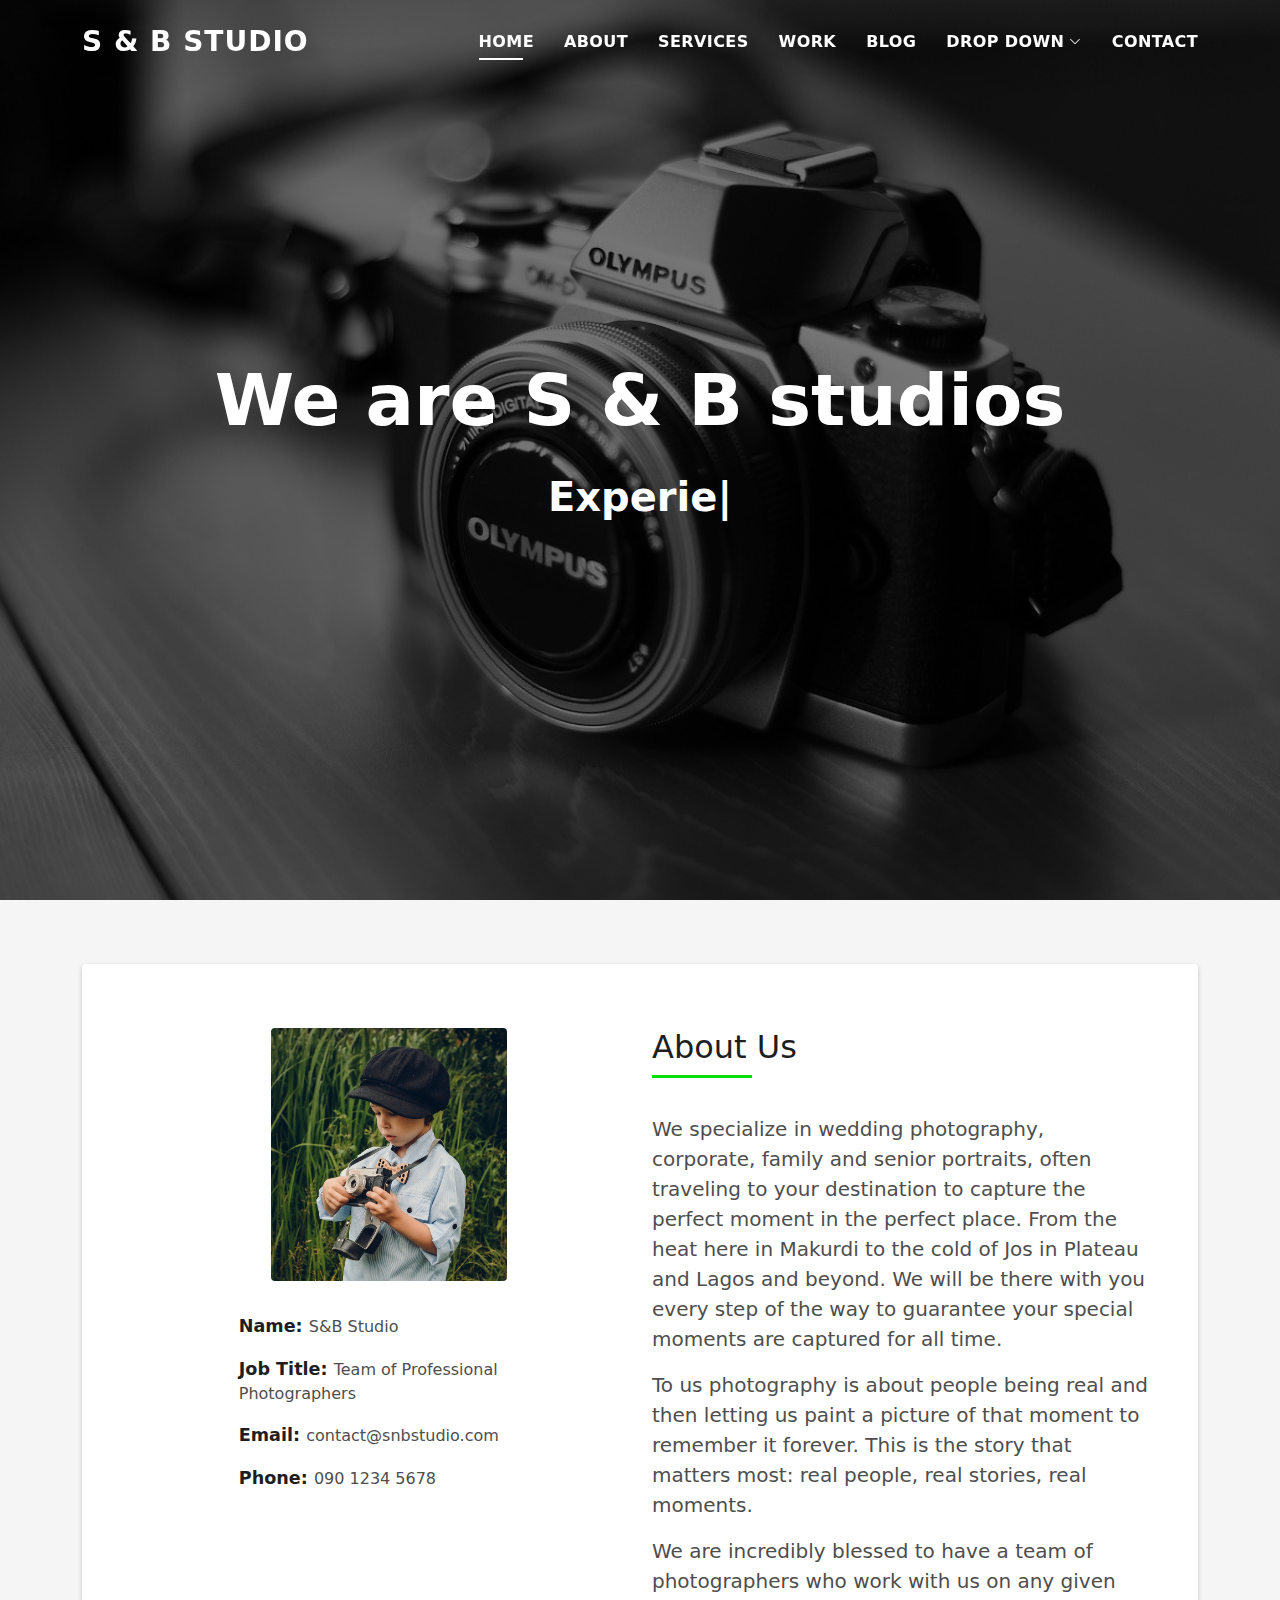
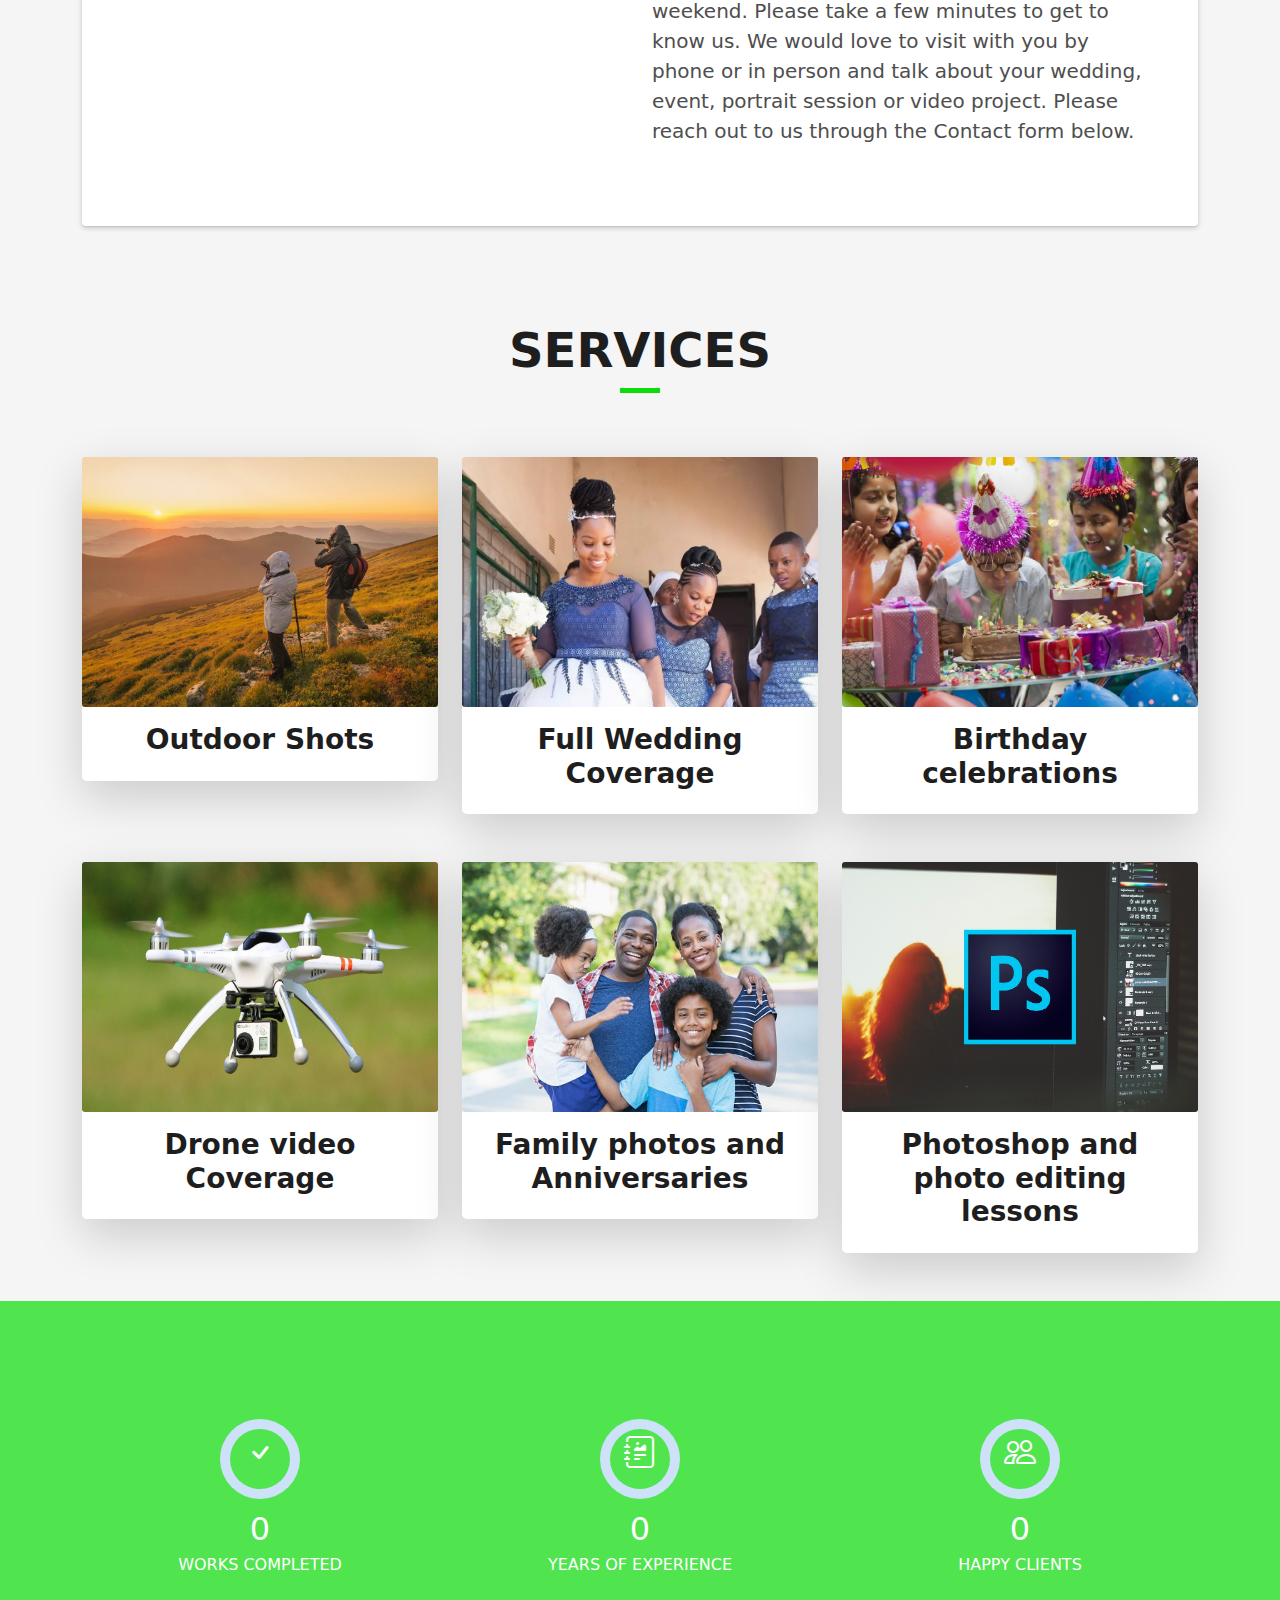
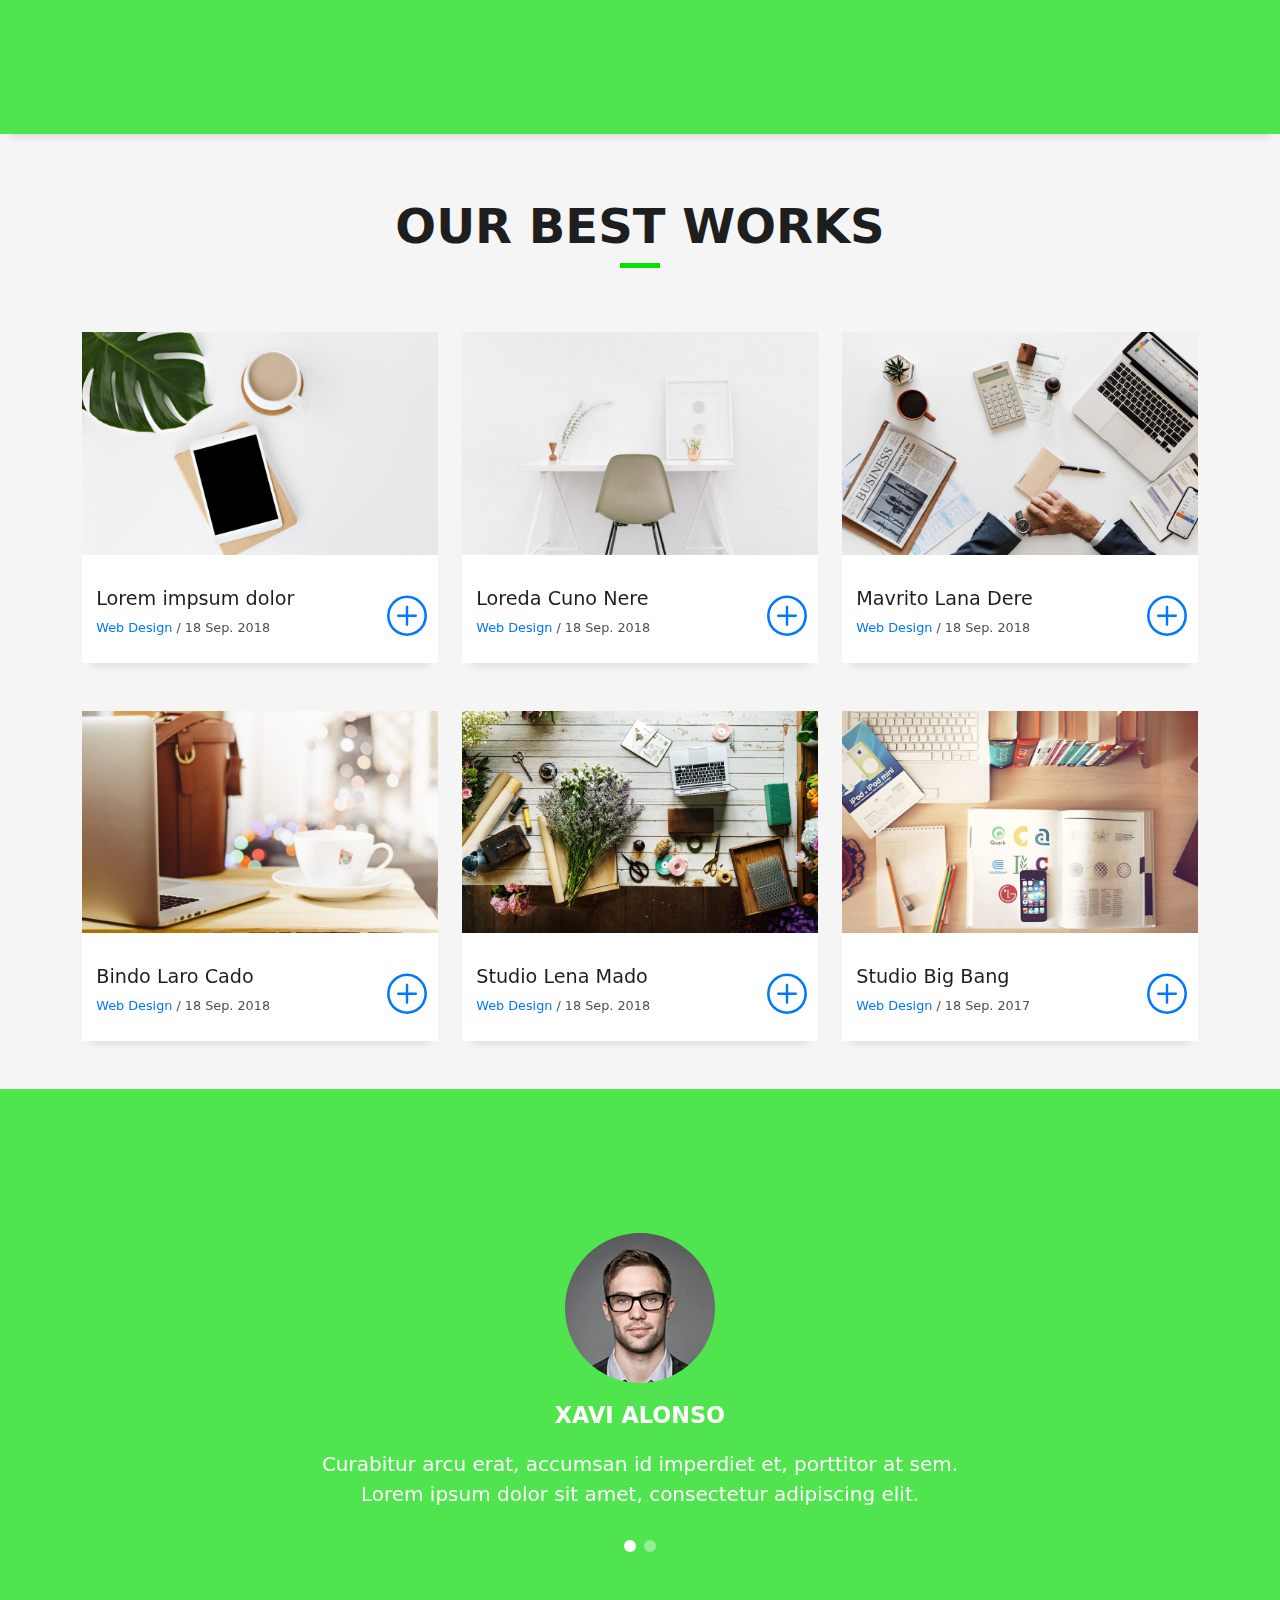
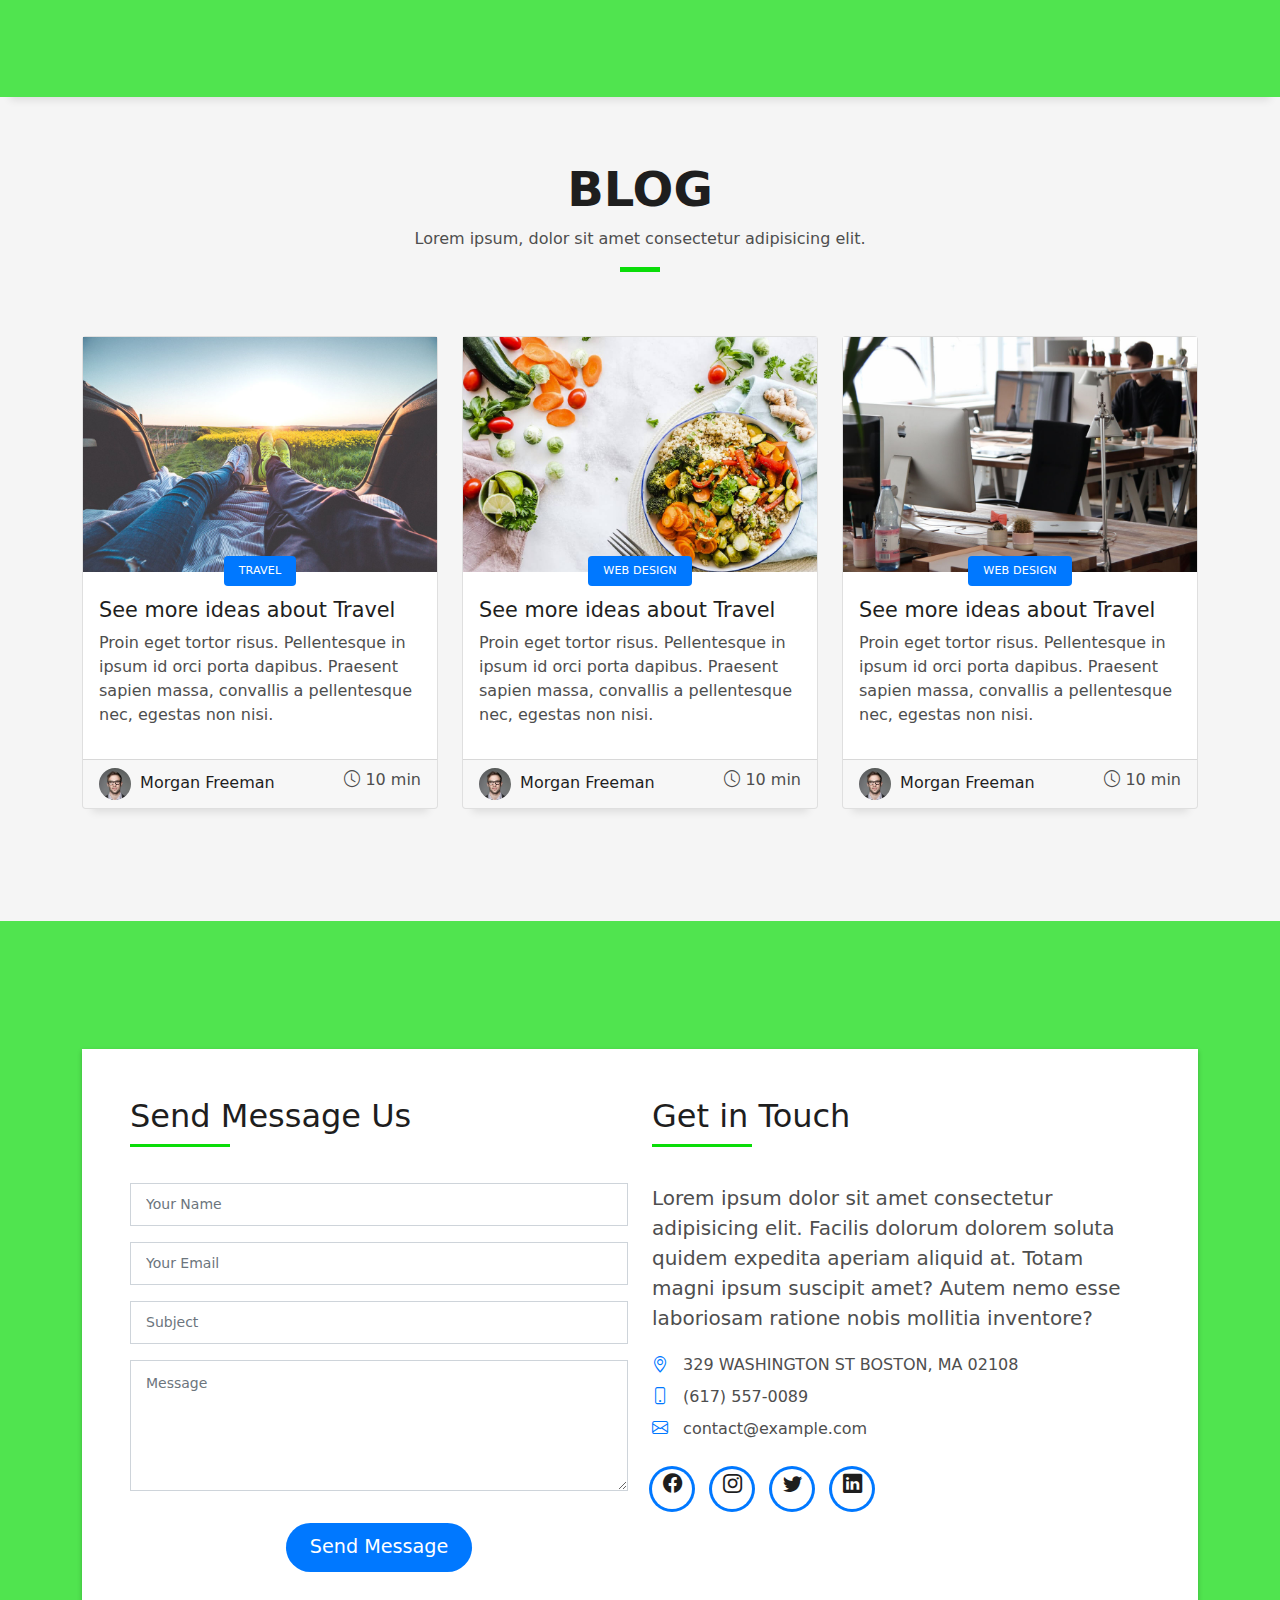
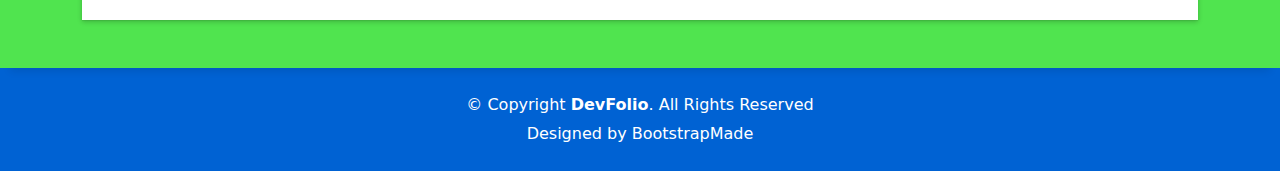
==== commit 0e1bf863: "arranged the our services setion and the overlay color" ====
--- a/index.html
+++ b/index.html
@@ -194,7 +194,7 @@
       <!-- ======= Services Section ======= -->
       <section id="services" class="services-mf pt-5 route">
         <div class="container">
-          <div class="row">
+          <div class="row align-items-md-stretch">
             <div class="col-sm-12">
               <div class="title-box text-center">
                 <h3 class="title-a">Services</h3>
@@ -208,103 +208,94 @@
               <div class="card-blog shadow-lg bg-white rounded-3">
                 <div class="card-img-top">
                   <img
-                    src="./assets/img/IMG_20210511_160346_254.jpg"
+                    src="./assets/img/outdoor.jpg"
                     alt=""
                     class="card-img"
+                    style="height: 250px"
+                    id="service"
                   />
                 </div>
                 <div class="card-body text-center">
-                  <h2 class="s-title">Web Design</h2>
-                  <p class="card-text">
-                    Lorem ipsum dolor sit amet consectetur adipisicing elit.
-                    Magni adipisci eaque autem fugiat! Quia, provident vitae!
-                    Magni tempora perferendis eum non provident.
-                  </p>
-                </div>
-              </div>
-            </div>
-            <div class="col-md-4">
-              <div class="service-box">
-                <div class="service-ico">
-                  <span class="ico-circle"
-                    ><i class="bi bi-card-checklist"></i
-                  ></span>
-                </div>
-                <div class="service-content">
-                  <h2 class="s-title">Web Development</h2>
-                  <p class="s-description text-center">
-                    Lorem ipsum dolor sit amet consectetur adipisicing elit.
-                    Magni adipisci eaque autem fugiat! Quia, provident vitae!
-                    Magni tempora perferendis eum non provident.
-                  </p>
-                </div>
-              </div>
-            </div>
-            <div class="col-md-4">
-              <div class="service-box">
-                <div class="service-ico">
-                  <span class="ico-circle"
-                    ><i class="bi bi-bar-chart"></i
-                  ></span>
-                </div>
-                <div class="service-content">
-                  <h2 class="s-title">Photography</h2>
-                  <p class="s-description text-center">
-                    Lorem ipsum dolor sit amet consectetur adipisicing elit.
-                    Magni adipisci eaque autem fugiat! Quia, provident vitae!
-                    Magni tempora perferendis eum non provident.
-                  </p>
-                </div>
-              </div>
-            </div>
-            <div class="col-md-4">
-              <div class="service-box">
-                <div class="service-ico">
-                  <span class="ico-circle"
-                    ><i class="bi bi-binoculars"></i
-                  ></span>
-                </div>
-                <div class="service-content">
-                  <h2 class="s-title">Responsive Design</h2>
-                  <p class="s-description text-center">
-                    Lorem ipsum dolor sit amet consectetur adipisicing elit.
-                    Magni adipisci eaque autem fugiat! Quia, provident vitae!
-                    Magni tempora perferendis eum non provident.
-                  </p>
-                </div>
-              </div>
-            </div>
-            <div class="col-md-4">
-              <div class="service-box">
-                <div class="service-ico">
-                  <span class="ico-circle"
-                    ><i class="bi bi-brightness-high"></i
-                  ></span>
-                </div>
-                <div class="service-content">
-                  <h2 class="s-title">Graphic Design</h2>
-                  <p class="s-description text-center">
-                    Lorem ipsum dolor sit amet consectetur adipisicing elit.
-                    Magni adipisci eaque autem fugiat! Quia, provident vitae!
-                    Magni tempora perferendis eum non provident.
-                  </p>
-                </div>
-              </div>
-            </div>
-            <div class="col-md-4">
-              <div class="service-box">
-                <div class="service-ico">
-                  <span class="ico-circle"
-                    ><i class="bi bi-calendar4-week"></i
-                  ></span>
-                </div>
-                <div class="service-content">
-                  <h2 class="s-title">Marketing Services</h2>
-                  <p class="s-description text-center">
-                    Lorem ipsum dolor sit amet consectetur adipisicing elit.
-                    Magni adipisci eaque autem fugiat! Quia, provident vitae!
-                    Magni tempora perferendis eum non provident.
-                  </p>
+                  <h2 class="fs-3 fw-bold">Outdoor Shots</h2>
+                </div>
+              </div>
+            </div>
+            <div class="col-md-4">
+              <div class="card-blog shadow-lg bg-white rounded-3">
+                <div class="card-img-top">
+                  <img
+                    src="./assets/img/wed2.jpg"
+                    alt=""
+                    class="card-img"
+                    style="height: 250px"
+                    id="service"
+                  />
+                </div>
+                <div class="card-body text-center">
+                  <h2 class="fs-3 fw-bold">Full Wedding Coverage</h2>
+                </div>
+              </div>
+            </div>
+            <div class="col-md-4">
+              <div class="card-blog shadow-lg bg-white rounded-3">
+                <div class="card-img-top">
+                  <img
+                    src="./assets/img/bday.jpg"
+                    alt=""
+                    class="card-img"
+                    style="height: 250px"
+                    id="service"
+                  />
+                </div>
+                <div class="card-body text-center">
+                  <h2 class="fs-3 fw-bold">Birthday celebrations</h2>
+                </div>
+              </div>
+            </div>
+            <div class="col-md-4">
+              <div class="card-blog shadow-lg bg-white rounded-3">
+                <div class="card-img-top">
+                  <img
+                    src="./assets/img/drone.jpg"
+                    alt=""
+                    class="card-img"
+                    style="height: 250px"
+                  />
+                </div>
+                <div class="card-body text-center">
+                  <h2 class="fs-3 fw-bold">Drone video Coverage</h2>
+                </div>
+              </div>
+            </div>
+            <div class="col-md-4">
+              <div class="card-blog shadow-lg bg-white rounded-3">
+                <div class="card-img-top">
+                  <img
+                    src="./assets/img/family.jpg"
+                    alt=""
+                    class="card-img"
+                    style="height: 250px"
+                  />
+                </div>
+                <div class="card-body text-center">
+                  <h2 class="fs-3 fw-bold">Family photos and Anniversaries</h2>
+                </div>
+              </div>
+            </div>
+            <div class="col-md-4">
+              <div class="card-blog shadow-lg bg-white rounded-3">
+                <div class="card-img-top">
+                  <img
+                    src="./assets/img/adobe.jpg"
+                    alt=""
+                    class="card-img"
+                    style="height: 250px"
+                  />
+                </div>
+                <div class="card-body text-center">
+                  <h2 class="fs-3 fw-bold">
+                    Photoshop and photo editing lessons
+                  </h2>
                 </div>
               </div>
             </div>
@@ -316,12 +307,12 @@
       <!-- ======= Counter Section ======= -->
       <div
         class="section-counter paralax-mf bg-image"
-        style="background-image: url(assets/img/counters-bg.jpg)"
+        style="background-image: url(assets/img/bg.jpg)"
       >
         <div class="overlay-mf"></div>
         <div class="container position-relative">
           <div class="row">
-            <div class="col-sm-3 col-lg-3">
+            <div class="col-sm-4 col-lg-4">
               <div class="counter-box counter-box pt-4 pt-md-0">
                 <div class="counter-ico">
                   <span class="ico-circle"><i class="bi bi-check"></i></span>
@@ -329,7 +320,7 @@
                 <div class="counter-num">
                   <p
                     data-purecounter-start="0"
-                    data-purecounter-end="450"
+                    data-purecounter-end="1230"
                     data-purecounter-duration="1"
                     class="counter purecounter"
                   ></p>
@@ -337,7 +328,7 @@
                 </div>
               </div>
             </div>
-            <div class="col-sm-3 col-lg-3">
+            <div class="col-sm-4 col-lg-4">
               <div class="counter-box pt-4 pt-md-0">
                 <div class="counter-ico">
                   <span class="ico-circle"
@@ -347,7 +338,7 @@
                 <div class="counter-num">
                   <p
                     data-purecounter-start="0"
-                    data-purecounter-end="25"
+                    data-purecounter-end="8"
                     data-purecounter-duration="1"
                     class="counter purecounter"
                   ></p>
@@ -355,7 +346,7 @@
                 </div>
               </div>
             </div>
-            <div class="col-sm-3 col-lg-3">
+            <div class="col-sm-4 col-lg-4">
               <div class="counter-box pt-4 pt-md-0">
                 <div class="counter-ico">
                   <span class="ico-circle"><i class="bi bi-people"></i></span>
@@ -363,27 +354,11 @@
                 <div class="counter-num">
                   <p
                     data-purecounter-start="0"
-                    data-purecounter-end="550"
+                    data-purecounter-end="350"
                     data-purecounter-duration="1"
                     class="counter purecounter"
                   ></p>
-                  <span class="counter-text">TOTAL CLIENTS</span>
-                </div>
-              </div>
-            </div>
-            <div class="col-sm-3 col-lg-3">
-              <div class="counter-box pt-4 pt-md-0">
-                <div class="counter-ico">
-                  <span class="ico-circle"><i class="bi bi-award"></i></span>
-                </div>
-                <div class="counter-num">
-                  <p
-                    data-purecounter-start="0"
-                    data-purecounter-end="48"
-                    data-purecounter-duration="1"
-                    class="counter purecounter"
-                  ></p>
-                  <span class="counter-text">AWARD WON</span>
+                  <span class="counter-text">HAPPY CLIENTS</span>
                 </div>
               </div>
             </div>
@@ -398,10 +373,8 @@
           <div class="row">
             <div class="col-sm-12">
               <div class="title-box text-center">
-                <h3 class="title-a">Portfolio</h3>
-                <p class="subtitle-a">
-                  Lorem ipsum, dolor sit amet consectetur adipisicing elit.
-                </p>
+                <h3 class="title-a">OUR BEST WORKS</h3>
+
                 <div class="line-mf"></div>
               </div>
             </div>
--- a/assets/css/style.css
+++ b/assets/css/style.css
@@ -99,7 +99,7 @@
 }
 
 .overlay-mf {
-  background-color: #0078ff;
+  background-color: #0add08;
 }
 
 .overlay-mf {
@@ -1243,10 +1243,9 @@
 /*--------------------------------------------------------------
 # Blog
 --------------------------------------------------------------*/
-@media (min-width: 767px) {
-  .card-blog {
-    margin-bottom: 3rem;
-  }
+
+.card-blog {
+  margin-bottom: 3rem;
 }
 
 .card-blog .card-body {
@@ -1261,6 +1260,12 @@
   right: 15px;
   line-height: 25px;
   overflow: hidden;
+}
+
+#service {
+  /* height: 150px; */
+  object-fit: cover;
+  object-position: top center;
 }
 
 .card-blog .card-category {
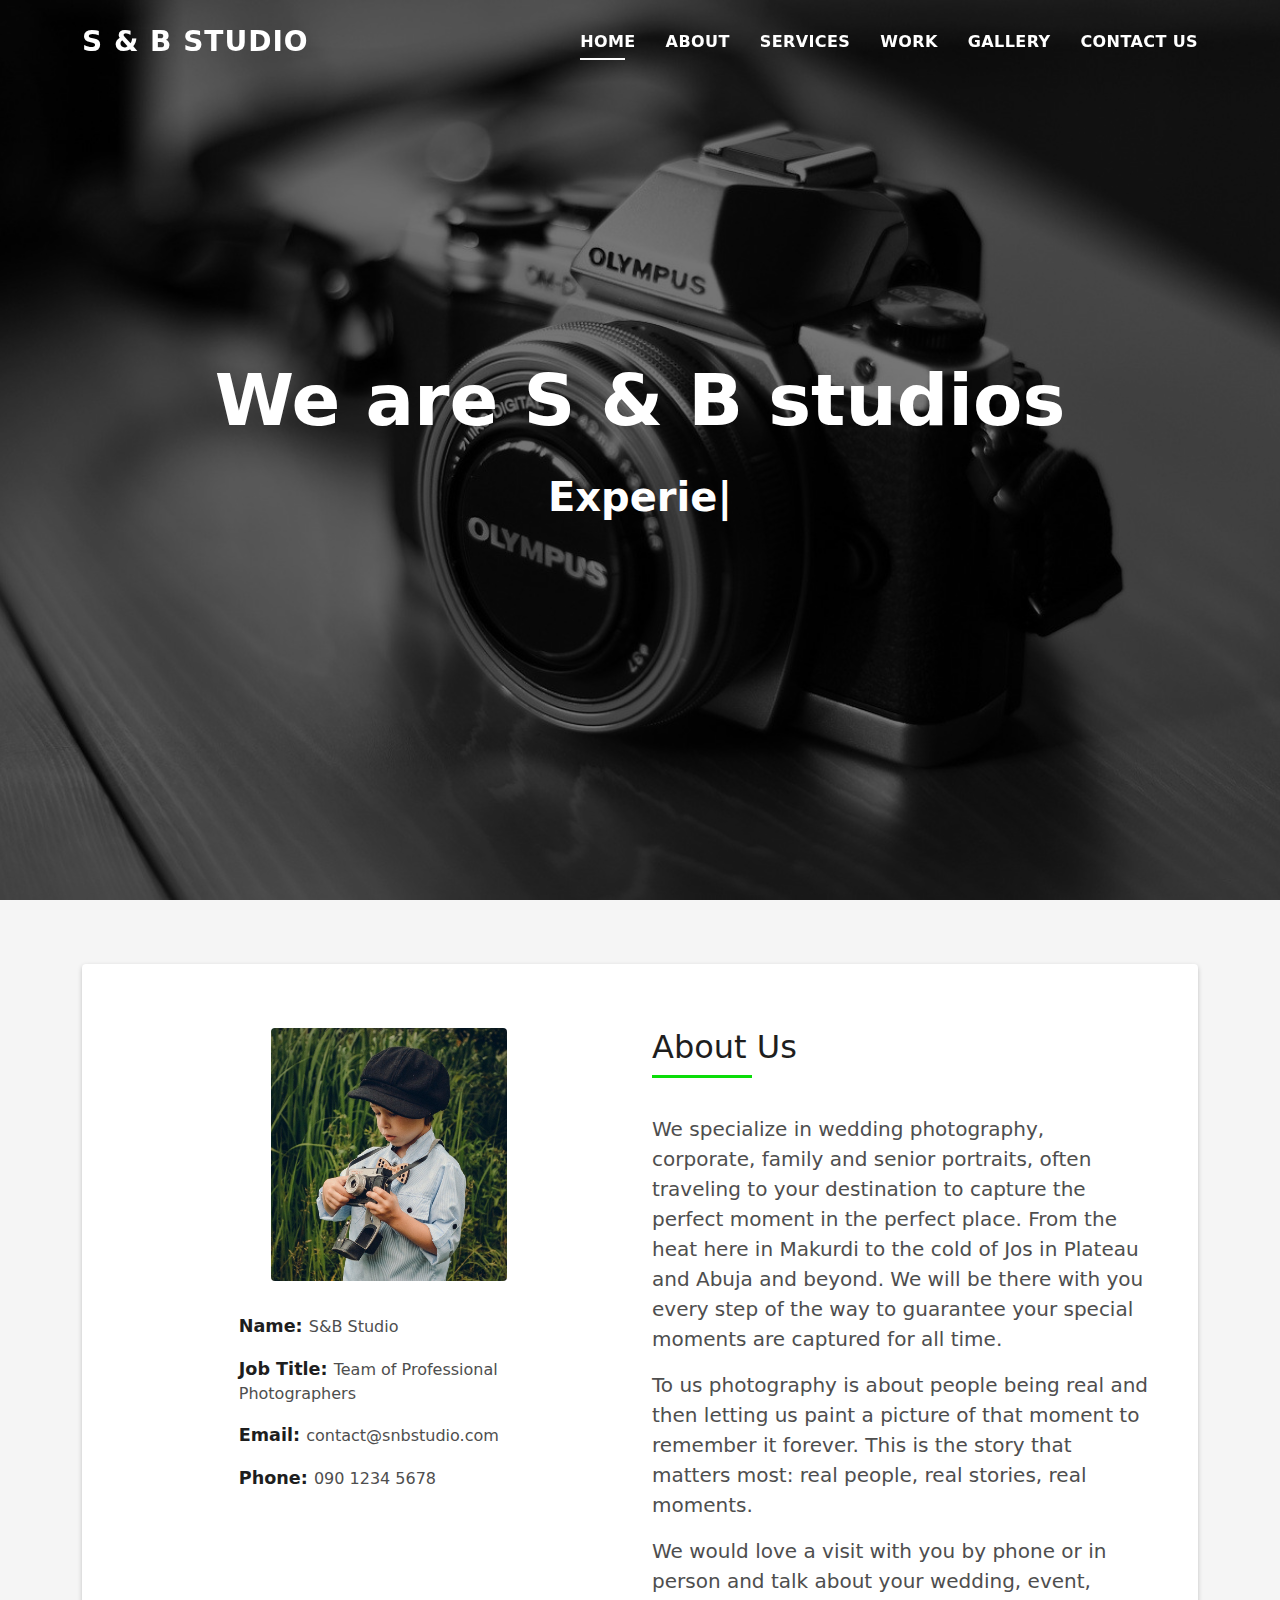
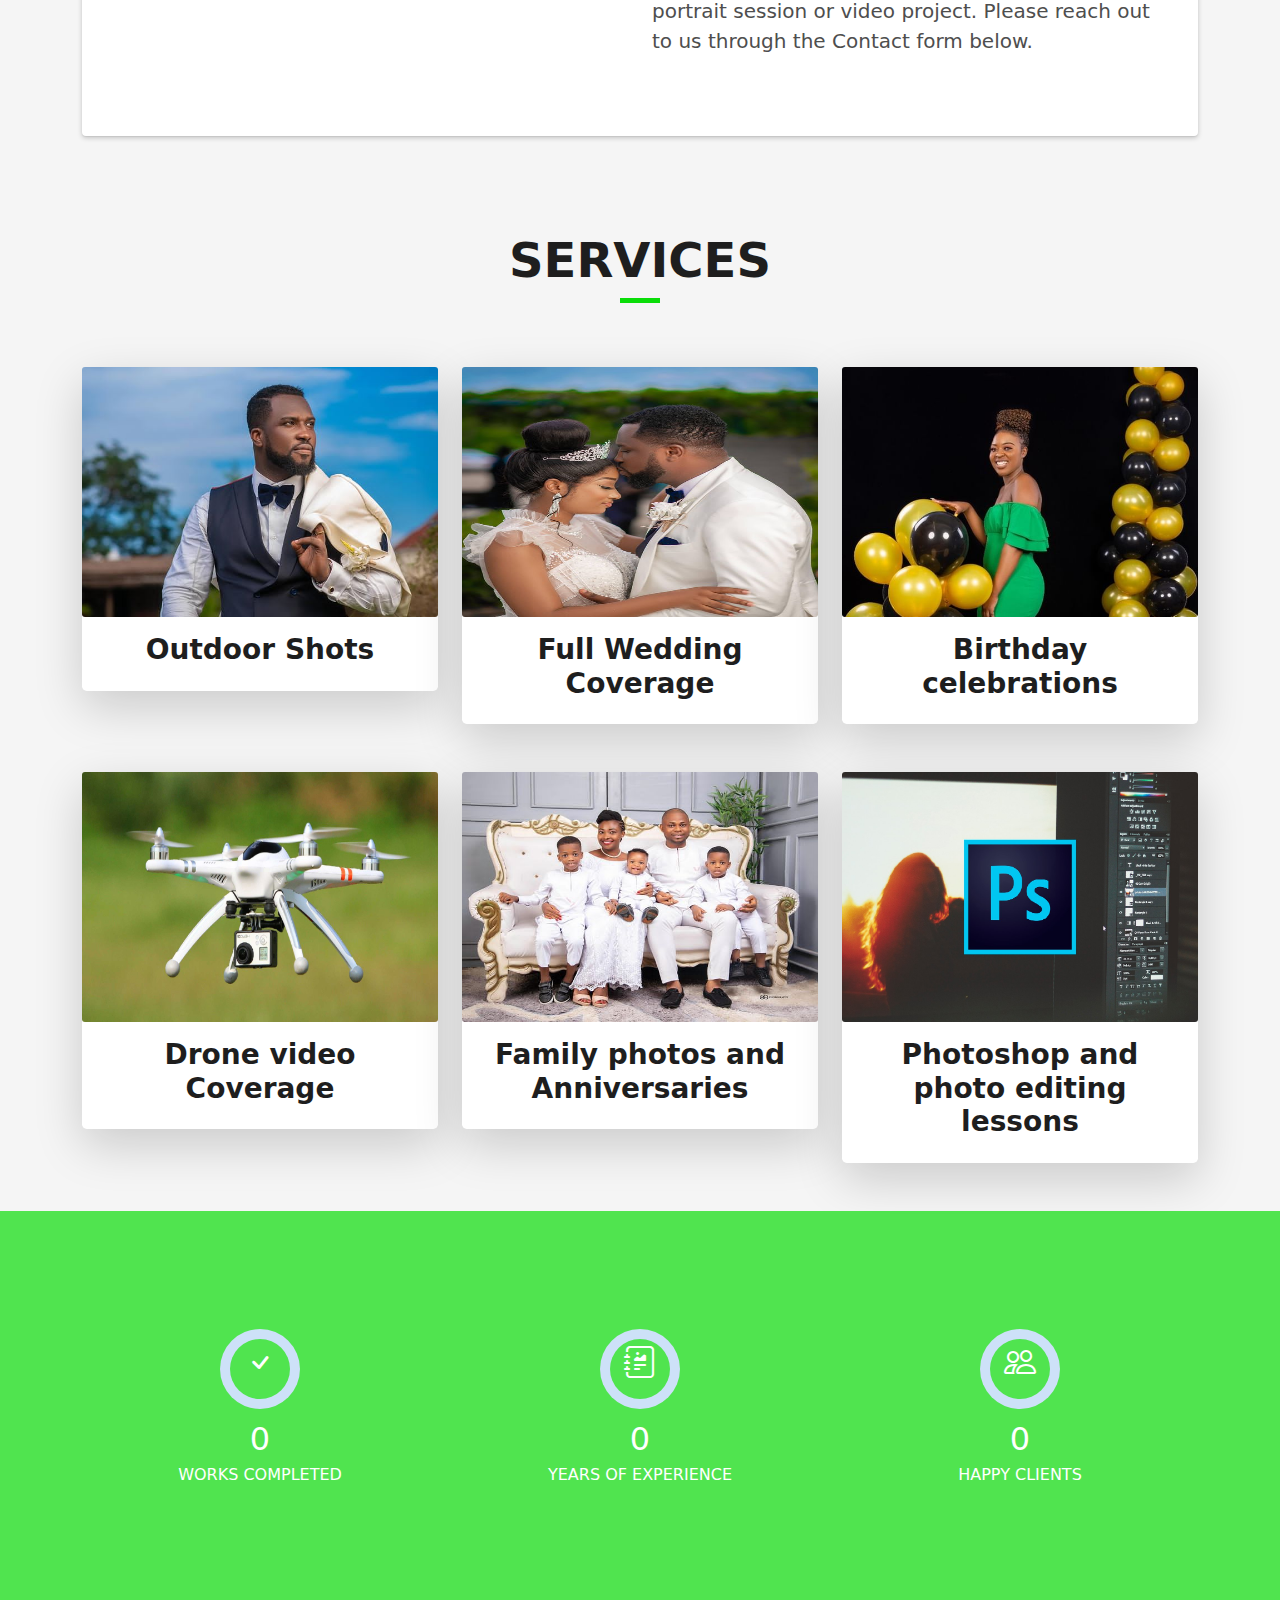
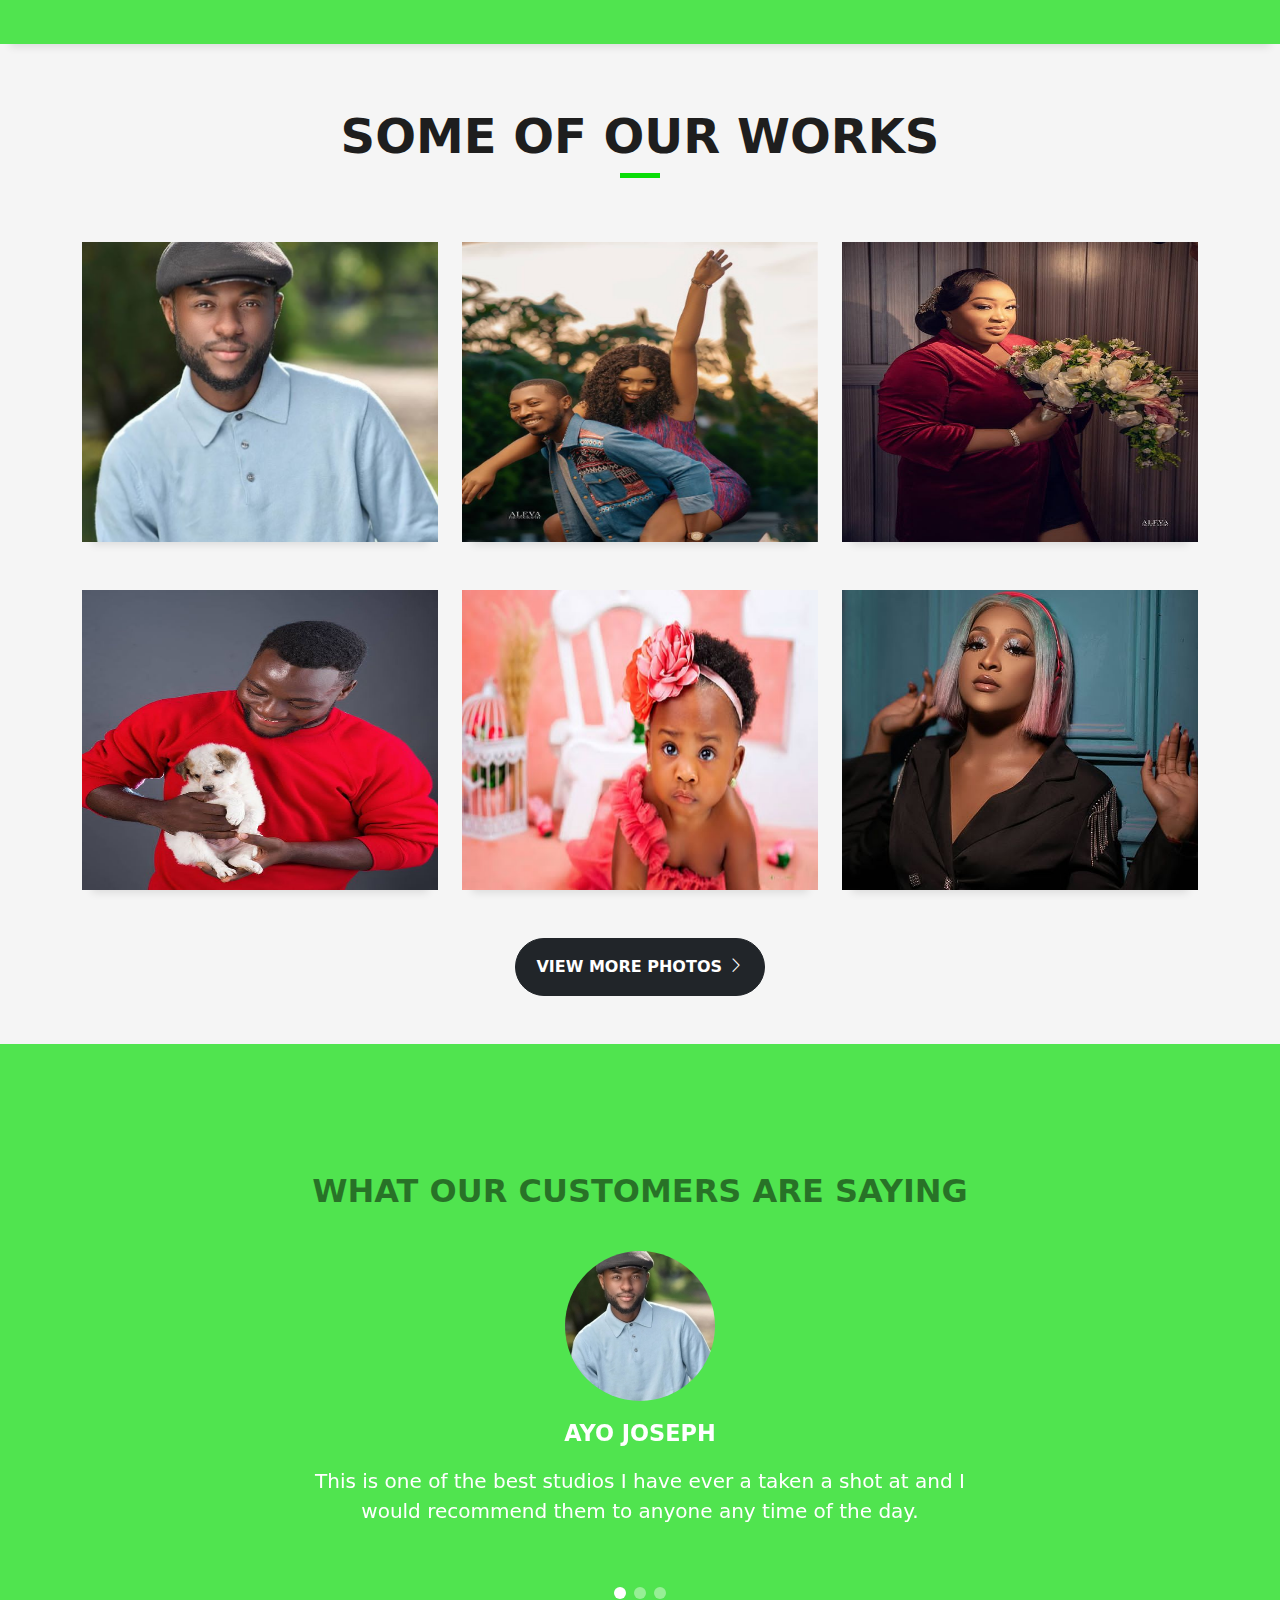
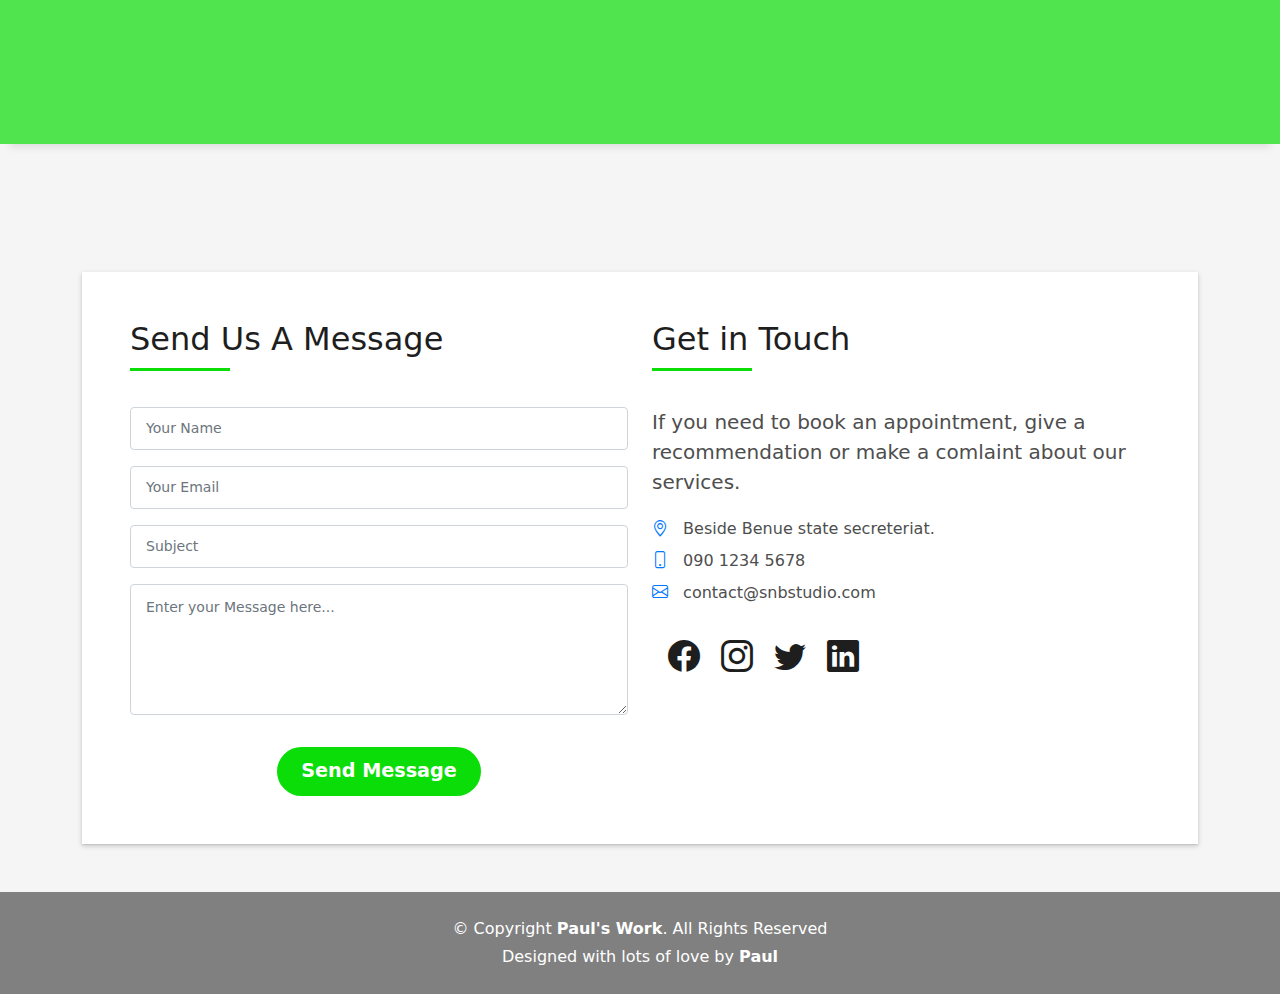
==== commit 433f6c50: "finished everything about the website" ====
--- a/index.html
+++ b/index.html
@@ -52,32 +52,11 @@
             <li><a class="nav-link scrollto" href="#about">About</a></li>
             <li><a class="nav-link scrollto" href="#services">Services</a></li>
             <li><a class="nav-link scrollto" href="#work">Work</a></li>
-            <li><a class="nav-link scrollto" href="#blog">Blog</a></li>
-            <li class="dropdown">
-              <a href="#"
-                ><span>Drop Down</span> <i class="bi bi-chevron-down"></i
-              ></a>
-              <ul>
-                <li><a href="#">Drop Down 1</a></li>
-                <li class="dropdown">
-                  <a href="#"
-                    ><span>Deep Drop Down</span>
-                    <i class="bi bi-chevron-right"></i
-                  ></a>
-                  <ul>
-                    <li><a href="#">Deep Drop Down 1</a></li>
-                    <li><a href="#">Deep Drop Down 2</a></li>
-                    <li><a href="#">Deep Drop Down 3</a></li>
-                    <li><a href="#">Deep Drop Down 4</a></li>
-                    <li><a href="#">Deep Drop Down 5</a></li>
-                  </ul>
-                </li>
-                <li><a href="#">Drop Down 2</a></li>
-                <li><a href="#">Drop Down 3</a></li>
-                <li><a href="#">Drop Down 4</a></li>
-              </ul>
+            <li>
+              <a class="nav-link scrollto" href="gallery.html">Gallery</a>
             </li>
-            <li><a class="nav-link scrollto" href="#contact">Contact</a></li>
+
+            <li><a class="nav-link scrollto" href="#contact">Contact us</a></li>
           </ul>
           <i class="bi bi-list mobile-nav-toggle"></i>
         </nav>
@@ -162,7 +141,7 @@
                         and senior portraits, often traveling to your
                         destination to capture the perfect moment in the perfect
                         place. From the heat here in Makurdi to the cold of Jos
-                        in Plateau and Lagos and beyond. We will be there with
+                        in Plateau and Abuja and beyond. We will be there with
                         you every step of the way to guarantee your special
                         moments are captured for all time.
                       </p>
@@ -173,13 +152,10 @@
                         people, real stories, real moments.
                       </p>
                       <p class="lead">
-                        We are incredibly blessed to have a team of
-                        photographers who work with us on any given weekend.
-                        Please take a few minutes to get to know us. We would
-                        love to visit with you by phone or in person and talk
-                        about your wedding, event, portrait session or video
-                        project. Please reach out to us through the Contact form
-                        below.
+                        We would love a visit with you by phone or in person and
+                        talk about your wedding, event, portrait session or
+                        video project. Please reach out to us through the
+                        Contact form below.
                       </p>
                     </div>
                   </div>
@@ -208,15 +184,33 @@
               <div class="card-blog shadow-lg bg-white rounded-3">
                 <div class="card-img-top">
                   <img
-                    src="./assets/img/outdoor.jpg"
+                    src="./assets/img/outd.jpg"
+                    alt=""
+                    class="card-img"
+                    style="
+                      height: 250px;
+                      object-fit: cover;
+                      object-position: center;
+                    "
+                  />
+                </div>
+                <div class="card-body text-center">
+                  <h2 class="fs-3 fw-bold">Outdoor Shots</h2>
+                </div>
+              </div>
+            </div>
+            <div class="col-md-4">
+              <div class="card-blog shadow-lg bg-white rounded-3">
+                <div class="card-img-top">
+                  <img
+                    src="./assets/img/wedd.jpg"
                     alt=""
                     class="card-img"
                     style="height: 250px"
-                    id="service"
                   />
                 </div>
                 <div class="card-body text-center">
-                  <h2 class="fs-3 fw-bold">Outdoor Shots</h2>
+                  <h2 class="fs-3 fw-bold">Full Wedding Coverage</h2>
                 </div>
               </div>
             </div>
@@ -224,23 +218,7 @@
               <div class="card-blog shadow-lg bg-white rounded-3">
                 <div class="card-img-top">
                   <img
-                    src="./assets/img/wed2.jpg"
-                    alt=""
-                    class="card-img"
-                    style="height: 250px"
-                    id="service"
-                  />
-                </div>
-                <div class="card-body text-center">
-                  <h2 class="fs-3 fw-bold">Full Wedding Coverage</h2>
-                </div>
-              </div>
-            </div>
-            <div class="col-md-4">
-              <div class="card-blog shadow-lg bg-white rounded-3">
-                <div class="card-img-top">
-                  <img
-                    src="./assets/img/bday.jpg"
+                    src="./assets/img/bd.jpg"
                     alt=""
                     class="card-img"
                     style="height: 250px"
@@ -271,7 +249,7 @@
               <div class="card-blog shadow-lg bg-white rounded-3">
                 <div class="card-img-top">
                   <img
-                    src="./assets/img/family.jpg"
+                    src="./assets/img/fam.jpg"
                     alt=""
                     class="card-img"
                     style="height: 250px"
@@ -373,7 +351,7 @@
           <div class="row">
             <div class="col-sm-12">
               <div class="title-box text-center">
-                <h3 class="title-a">OUR BEST WORKS</h3>
+                <h3 class="title-a">SOME OF OUR WORKS</h3>
 
                 <div class="line-mf"></div>
               </div>
@@ -383,189 +361,119 @@
             <div class="col-md-4">
               <div class="work-box">
                 <a
-                  href="assets/img/work-1.jpg"
+                  href="assets/img/fav1.jpg"
                   data-gallery="portfolioGallery"
                   class="portfolio-lightbox"
                 >
                   <div class="work-img">
-                    <img src="assets/img/work-1.jpg" alt="" class="img-fluid" />
+                    <img
+                      src="assets/img/fav1.jpg"
+                      alt=""
+                      class="img-fluid h-300 w-100"
+                      style="object-fit: cover; object-position: top center"
+                    />
                   </div>
                 </a>
-                <div class="work-content">
-                  <div class="row">
-                    <div class="col-sm-8">
-                      <h2 class="w-title">Lorem impsum dolor</h2>
-                      <div class="w-more">
-                        <span class="w-ctegory">Web Design</span> /
-                        <span class="w-date">18 Sep. 2018</span>
-                      </div>
-                    </div>
-                    <div class="col-sm-4">
-                      <div class="w-like">
-                        <a href="portfolio-details.html">
-                          <span class="bi bi-plus-circle"></span
-                        ></a>
-                      </div>
-                    </div>
-                  </div>
-                </div>
               </div>
             </div>
             <div class="col-md-4">
               <div class="work-box">
                 <a
-                  href="assets/img/work-2.jpg"
+                  href="assets/img/fav2.jpg"
                   data-gallery="portfolioGallery"
                   class="portfolio-lightbox"
                 >
                   <div class="work-img">
-                    <img src="assets/img/work-2.jpg" alt="" class="img-fluid" />
+                    <img
+                      src="assets/img/fav2.jpg"
+                      alt=""
+                      class="img-fluid h-300 w-100"
+                      style="object-fit: fill; object-position: center"
+                    />
                   </div>
                 </a>
-                <div class="work-content">
-                  <div class="row">
-                    <div class="col-sm-8">
-                      <h2 class="w-title">Loreda Cuno Nere</h2>
-                      <div class="w-more">
-                        <span class="w-ctegory">Web Design</span> /
-                        <span class="w-date">18 Sep. 2018</span>
-                      </div>
-                    </div>
-                    <div class="col-sm-4">
-                      <div class="w-like">
-                        <a href="portfolio-details.html">
-                          <span class="bi bi-plus-circle"></span
-                        ></a>
-                      </div>
-                    </div>
-                  </div>
-                </div>
               </div>
             </div>
             <div class="col-md-4">
               <div class="work-box">
                 <a
-                  href="assets/img/work-3.jpg"
+                  href="assets/img/fav3.jpg"
                   data-gallery="portfolioGallery"
                   class="portfolio-lightbox"
                 >
                   <div class="work-img">
-                    <img src="assets/img/work-3.jpg" alt="" class="img-fluid" />
+                    <img
+                      src="assets/img/fav3.jpg"
+                      alt=""
+                      class="img-fluid h-300 w-100"
+                      style="object-fit: fill; object-position: right center"
+                    />
                   </div>
                 </a>
-                <div class="work-content">
-                  <div class="row">
-                    <div class="col-sm-8">
-                      <h2 class="w-title">Mavrito Lana Dere</h2>
-                      <div class="w-more">
-                        <span class="w-ctegory">Web Design</span> /
-                        <span class="w-date">18 Sep. 2018</span>
-                      </div>
-                    </div>
-                    <div class="col-sm-4">
-                      <div class="w-like">
-                        <a href="portfolio-details.html">
-                          <span class="bi bi-plus-circle"></span
-                        ></a>
-                      </div>
-                    </div>
-                  </div>
-                </div>
               </div>
             </div>
             <div class="col-md-4">
               <div class="work-box">
                 <a
-                  href="assets/img/work-4.jpg"
+                  href="assets/img/fav4.jpg"
                   data-gallery="portfolioGallery"
                   class="portfolio-lightbox"
                 >
                   <div class="work-img">
-                    <img src="assets/img/work-4.jpg" alt="" class="img-fluid" />
+                    <img
+                      src="assets/img/fav4.jpg"
+                      alt=""
+                      class="img-fluid h-300 w-100"
+                    />
                   </div>
                 </a>
-                <div class="work-content">
-                  <div class="row">
-                    <div class="col-sm-8">
-                      <h2 class="w-title">Bindo Laro Cado</h2>
-                      <div class="w-more">
-                        <span class="w-ctegory">Web Design</span> /
-                        <span class="w-date">18 Sep. 2018</span>
-                      </div>
-                    </div>
-                    <div class="col-sm-4">
-                      <div class="w-like">
-                        <a href="portfolio-details.html">
-                          <span class="bi bi-plus-circle"></span
-                        ></a>
-                      </div>
-                    </div>
-                  </div>
-                </div>
               </div>
             </div>
             <div class="col-md-4">
               <div class="work-box">
                 <a
-                  href="assets/img/work-5.jpg"
+                  href="assets/img/fav5.jpg"
                   data-gallery="portfolioGallery"
                   class="portfolio-lightbox"
                 >
                   <div class="work-img">
-                    <img src="assets/img/work-5.jpg" alt="" class="img-fluid" />
+                    <img
+                      src="assets/img/fav5.jpg"
+                      alt=""
+                      class="img-fluid h-300 w-100"
+                    />
                   </div>
                 </a>
-                <div class="work-content">
-                  <div class="row">
-                    <div class="col-sm-8">
-                      <h2 class="w-title">Studio Lena Mado</h2>
-                      <div class="w-more">
-                        <span class="w-ctegory">Web Design</span> /
-                        <span class="w-date">18 Sep. 2018</span>
-                      </div>
-                    </div>
-                    <div class="col-sm-4">
-                      <div class="w-like">
-                        <a href="portfolio-details.html">
-                          <span class="bi bi-plus-circle"></span
-                        ></a>
-                      </div>
-                    </div>
-                  </div>
-                </div>
               </div>
             </div>
             <div class="col-md-4">
               <div class="work-box">
                 <a
-                  href="assets/img/work-6.jpg"
+                  href="assets/img/fav6.jpg"
                   data-gallery="portfolioGallery"
                   class="portfolio-lightbox"
                 >
                   <div class="work-img">
-                    <img src="assets/img/work-6.jpg" alt="" class="img-fluid" />
+                    <img
+                      src="assets/img/fav6.jpg"
+                      alt=""
+                      class="img-fluid h-300 w-100"
+                      style="object-fit: cover; object-position: center"
+                    />
                   </div>
                 </a>
-                <div class="work-content">
-                  <div class="row">
-                    <div class="col-sm-8">
-                      <h2 class="w-title">Studio Big Bang</h2>
-                      <div class="w-more">
-                        <span class="w-ctegory">Web Design</span> /
-                        <span class="w-date">18 Sep. 2017</span>
-                      </div>
-                    </div>
-                    <div class="col-sm-4">
-                      <div class="w-like">
-                        <a href="portfolio-details.html">
-                          <span class="bi bi-plus-circle"></span
-                        ></a>
-                      </div>
-                    </div>
-                  </div>
-                </div>
-              </div>
-            </div>
+              </div>
+            </div>
+          </div>
+          <div class="mb-5 text-center">
+            <a
+              href="gallery.html"
+              style="width: 250px; margin: 0 auto"
+              class="btn btn-dark text-uppercase rounded-pill py-3 fw-bold"
+              id="togallery"
+            >
+              view more photos <span class="bi bi-chevron-right"></span
+            ></a>
           </div>
         </div>
       </section>
@@ -578,6 +486,13 @@
       >
         <div class="overlay-mf"></div>
         <div class="container">
+          <div class="text-center mb-4">
+            <h3
+              class="text-black-50 position-relative fs-2 text-uppercase fw-bold"
+            >
+              what our customers are saying
+            </h3>
+          </div>
           <div class="row">
             <div class="col-md-12">
               <div
@@ -590,17 +505,17 @@
                     <div class="testimonial-box">
                       <div class="author-test">
                         <img
-                          src="assets/img/testimonial-2.jpg"
+                          src="assets/img/test1.jpg"
                           alt=""
                           class="rounded-circle b-shadow-a"
                         />
-                        <span class="author">Xavi Alonso</span>
+                        <span class="author">ayo joseph</span>
                       </div>
                       <div class="content-test">
                         <p class="description lead">
-                          Curabitur arcu erat, accumsan id imperdiet et,
-                          porttitor at sem. Lorem ipsum dolor sit amet,
-                          consectetur adipiscing elit.
+                          This is one of the best studios I have ever a taken a
+                          shot at and I would recommend them to anyone any time
+                          of the day.
                         </p>
                       </div>
                     </div>
@@ -611,17 +526,37 @@
                     <div class="testimonial-box">
                       <div class="author-test">
                         <img
-                          src="assets/img/testimonial-4.jpg"
+                          src="assets/img/test2.jpg"
                           alt=""
                           class="rounded-circle b-shadow-a"
                         />
-                        <span class="author">Marta Socrate</span>
+                        <span class="author">Martha ogah</span>
                       </div>
                       <div class="content-test">
                         <p class="description lead">
-                          Curabitur arcu erat, accumsan id imperdiet et,
-                          porttitor at sem. Lorem ipsum dolor sit amet,
-                          consectetur adipiscing elit.
+                          There have one of the best cameras in town and I would
+                          always go for quality no matter the price.
+                        </p>
+                      </div>
+                    </div>
+                  </div>
+                  <!-- End testimonial item -->
+
+                  <div class="swiper-slide">
+                    <div class="testimonial-box">
+                      <div class="author-test">
+                        <img
+                          src="assets/img/test3.jpg"
+                          alt=""
+                          class="rounded-circle b-shadow-a"
+                        />
+                        <span class="author">emma oche</span>
+                      </div>
+                      <div class="content-test">
+                        <p class="description lead">
+                          I have been a customer of S & B studios for over 2
+                          years now, and they handle the coverage of all my
+                          celebrations and events very well.
                         </p>
                       </div>
                     </div>
@@ -641,149 +576,7 @@
       <!-- End Testimonials Section -->
 
       <!-- ======= Blog Section ======= -->
-      <section id="blog" class="blog-mf sect-pt4 route">
-        <div class="container">
-          <div class="row">
-            <div class="col-sm-12">
-              <div class="title-box text-center">
-                <h3 class="title-a">Blog</h3>
-                <p class="subtitle-a">
-                  Lorem ipsum, dolor sit amet consectetur adipisicing elit.
-                </p>
-                <div class="line-mf"></div>
-              </div>
-            </div>
-          </div>
-          <div class="row">
-            <div class="col-md-4">
-              <div class="card card-blog">
-                <div class="card-img">
-                  <a href="blog-single.html"
-                    ><img src="assets/img/post-1.jpg" alt="" class="img-fluid"
-                  /></a>
-                </div>
-                <div class="card-body">
-                  <div class="card-category-box">
-                    <div class="card-category">
-                      <h6 class="category">Travel</h6>
-                    </div>
-                  </div>
-                  <h3 class="card-title">
-                    <a href="blog-single.html">See more ideas about Travel</a>
-                  </h3>
-                  <p class="card-description">
-                    Proin eget tortor risus. Pellentesque in ipsum id orci porta
-                    dapibus. Praesent sapien massa, convallis a pellentesque
-                    nec, egestas non nisi.
-                  </p>
-                </div>
-                <div class="card-footer">
-                  <div class="post-author">
-                    <a href="#">
-                      <img
-                        src="assets/img/testimonial-2.jpg"
-                        alt=""
-                        class="avatar rounded-circle"
-                      />
-                      <span class="author">Morgan Freeman</span>
-                    </a>
-                  </div>
-                  <div class="post-date">
-                    <span class="bi bi-clock"></span> 10 min
-                  </div>
-                </div>
-              </div>
-            </div>
-            <div class="col-md-4">
-              <div class="card card-blog">
-                <div class="card-img">
-                  <a href="blog-single.html"
-                    ><img src="assets/img/post-2.jpg" alt="" class="img-fluid"
-                  /></a>
-                </div>
-                <div class="card-body">
-                  <div class="card-category-box">
-                    <div class="card-category">
-                      <h6 class="category">Web Design</h6>
-                    </div>
-                  </div>
-                  <h3 class="card-title">
-                    <a href="blog-single.html">See more ideas about Travel</a>
-                  </h3>
-                  <p class="card-description">
-                    Proin eget tortor risus. Pellentesque in ipsum id orci porta
-                    dapibus. Praesent sapien massa, convallis a pellentesque
-                    nec, egestas non nisi.
-                  </p>
-                </div>
-                <div class="card-footer">
-                  <div class="post-author">
-                    <a href="#">
-                      <img
-                        src="assets/img/testimonial-2.jpg"
-                        alt=""
-                        class="avatar rounded-circle"
-                      />
-                      <span class="author">Morgan Freeman</span>
-                    </a>
-                  </div>
-                  <div class="post-date">
-                    <span class="bi bi-clock"></span> 10 min
-                  </div>
-                </div>
-              </div>
-            </div>
-            <div class="col-md-4">
-              <div class="card card-blog">
-                <div class="card-img">
-                  <a href="blog-single.html"
-                    ><img src="assets/img/post-3.jpg" alt="" class="img-fluid"
-                  /></a>
-                </div>
-                <div class="card-body">
-                  <div class="card-category-box">
-                    <div class="card-category">
-                      <h6 class="category">Web Design</h6>
-                    </div>
-                  </div>
-                  <h3 class="card-title">
-                    <a href="blog-single.html">See more ideas about Travel</a>
-                  </h3>
-                  <p class="card-description">
-                    Proin eget tortor risus. Pellentesque in ipsum id orci porta
-                    dapibus. Praesent sapien massa, convallis a pellentesque
-                    nec, egestas non nisi.
-                  </p>
-                </div>
-                <div class="card-footer">
-                  <div class="post-author">
-                    <a href="#">
-                      <img
-                        src="assets/img/testimonial-2.jpg"
-                        alt=""
-                        class="avatar rounded-circle"
-                      />
-                      <span class="author">Morgan Freeman</span>
-                    </a>
-                  </div>
-                  <div class="post-date">
-                    <span class="bi bi-clock"></span> 10 min
-                  </div>
-                </div>
-              </div>
-            </div>
-          </div>
-        </div>
-      </section>
-      <!-- End Blog Section -->
-
-      <!-- ======= Contact Section ======= -->
-      <section
-        id="contact"
-        class="paralax-mf footer-paralax bg-image sect-mt4 route"
-        style="background-image: url(assets/img/overlay-bg.jpg)"
-      >
-        <div class="overlay-mf"></div>
+      <section class="blog-mf sect-pt4 route">
         <div class="container">
           <div class="row">
             <div class="col-sm-12">
@@ -792,7 +585,7 @@
                   <div class="row">
                     <div class="col-md-6">
                       <div class="title-box-2">
-                        <h5 class="title-left">Send Message Us</h5>
+                        <h5 class="title-left">Send Us A Message</h5>
                       </div>
                       <div>
                         <form
@@ -807,7 +600,7 @@
                                 <input
                                   type="text"
                                   name="name"
-                                  class="form-control"
+                                  class="form-control rounded-2"
                                   id="name"
                                   placeholder="Your Name"
                                   required
@@ -818,7 +611,7 @@
                               <div class="form-group">
                                 <input
                                   type="email"
-                                  class="form-control"
+                                  class="form-control rounded-2"
                                   name="email"
                                   id="email"
                                   placeholder="Your Email"
@@ -830,7 +623,7 @@
                               <div class="form-group">
                                 <input
                                   type="text"
-                                  class="form-control"
+                                  class="form-control rounded-2"
                                   name="subject"
                                   id="subject"
                                   placeholder="Subject"
@@ -841,10 +634,10 @@
                             <div class="col-md-12">
                               <div class="form-group">
                                 <textarea
-                                  class="form-control"
+                                  class="form-control rounded-2"
                                   name="message"
                                   rows="5"
-                                  placeholder="Message"
+                                  placeholder="Enter your Message here..."
                                   required
                                 ></textarea>
                               </div>
@@ -859,7 +652,8 @@
                             <div class="col-md-12 text-center">
                               <button
                                 type="submit"
-                                class="button button-a button-big button-rouded"
+                                class="button button-a button-big button-rouded fw-bold"
+                                style="background: #0add08"
                               >
                                 Send Message
                               </button>
@@ -874,23 +668,20 @@
                       </div>
                       <div class="more-info">
                         <p class="lead">
-                          Lorem ipsum dolor sit amet consectetur adipisicing
-                          elit. Facilis dolorum dolorem soluta quidem expedita
-                          aperiam aliquid at. Totam magni ipsum suscipit amet?
-                          Autem nemo esse laboriosam ratione nobis mollitia
-                          inventore?
+                          If you need to book an appointment, give a
+                          recommendation or make a comlaint about our services.
                         </p>
                         <ul class="list-ico">
                           <li>
-                            <span class="bi bi-geo-alt"></span> 329 WASHINGTON
-                            ST BOSTON, MA 02108
+                            <span class="bi bi-geo-alt"></span> Beside Benue
+                            state secreteriat.
                           </li>
                           <li>
-                            <span class="bi bi-phone"></span> (617) 557-0089
+                            <span class="bi bi-phone"></span> 090 1234 5678
                           </li>
                           <li>
                             <span class="bi bi-envelope"></span>
-                            contact@example.com
+                            contact@snbstudio.com
                           </li>
                         </ul>
                       </div>
@@ -898,25 +689,25 @@
                         <ul>
                           <li>
                             <a href=""
-                              ><span class="ico-circle"
+                              ><span class="fs-2 mx-3"
                                 ><i class="bi bi-facebook"></i></span
                             ></a>
                           </li>
                           <li>
                             <a href=""
-                              ><span class="ico-circle"
+                              ><span class="fs-2"
                                 ><i class="bi bi-instagram"></i></span
                             ></a>
                           </li>
                           <li>
                             <a href=""
-                              ><span class="ico-circle"
+                              ><span class="fs-2 mx-3"
                                 ><i class="bi bi-twitter"></i></span
                             ></a>
                           </li>
                           <li>
                             <a href=""
-                              ><span class="ico-circle"
+                              ><span class="fs-2"
                                 ><i class="bi bi-linkedin"></i></span
                             ></a>
                           </li>
@@ -930,28 +721,26 @@
           </div>
         </div>
       </section>
+      <!-- End Blog Section -->
+
+      <!-- ======= Contact Section ======= -->
+
       <!-- End Contact Section -->
     </main>
     <!-- End #main -->
 
     <!-- ======= Footer ======= -->
-    <footer>
+    <footer style="background: grey">
       <div class="container">
         <div class="row">
           <div class="col-sm-12">
             <div class="copyright-box">
               <p class="copyright">
-                &copy; Copyright <strong>DevFolio</strong>. All Rights Reserved
+                &copy; Copyright <strong>Paul's Work</strong>. All Rights
+                Reserved
               </p>
               <div class="credits">
-                <!--
-              All the links in the footer should remain intact.
-              You can delete the links only if you purchased the pro version.
-              Licensing information: https://bootstrapmade.com/license/
-              Purchase the pro version with working PHP/AJAX contact form: https://bootstrapmade.com/buy/?theme=DevFolio
-            -->
-                Designed by
-                <a href="https://bootstrapmade.com/">BootstrapMade</a>
+                Designed with lots of love by <strong>Paul</strong>
               </div>
             </div>
           </div>
--- a/assets/css/style.css
+++ b/assets/css/style.css
@@ -227,12 +227,12 @@
   border-radius: 50%;
   line-height: 1.6;
   margin: 0 15px 0 0;
-  box-shadow: 0 0 0 3px #0078ff;
+  box-shadow: 0 0 0 3px #0add08;
   transition: all 500ms ease;
 }
 
 .socials .ico-circle:hover {
-  background-color: #0078ff;
+  background-color: #0add08;
   color: #fff;
   box-shadow: 0 0 0 3px #cde1f8;
   transition: all 500ms ease;
@@ -338,11 +338,12 @@
   right: 15px;
   bottom: 15px;
   z-index: 996;
-  background: #0078ff;
+  background: #00ad08;
   width: 40px;
   height: 40px;
   border-radius: 50px;
   transition: all 0.4s;
+  border: 2px white solid;
 }
 
 .back-to-top i {
@@ -426,14 +427,15 @@
 }
 
 .button:hover {
-  background-color: #0062d3;
+  outline: none;
+  /* background-color: #0062d3; */
   color: #fff;
   transition: all 500ms ease;
 }
 
 .button-a {
   text-decoration: none;
-  background-color: #0078ff;
+  background-color: #0add08;
   color: #fff;
   border-color: #cde1f8;
 }
@@ -875,7 +877,7 @@
 .service-box:hover .ico-circle {
   transition: all 500ms ease;
   color: #fff;
-  background-color: #0078ff;
+  background-color: #0add08;
   box-shadow: 0 0 0 10px #cde1f8;
 }
 
@@ -1262,10 +1264,29 @@
   overflow: hidden;
 }
 
+/* paul's classes */
 #service {
   /* height: 150px; */
   object-fit: cover;
   object-position: top center;
+}
+
+.h-250 {
+  height: 250px;
+}
+
+.h-300 {
+  height: 300px;
+}
+
+@media (max-width: 400px) {
+  .h-300 {
+    height: 200px;
+  }
+}
+
+#togallery:hover {
+  opacity: 0.8;
 }
 
 .card-blog .card-category {
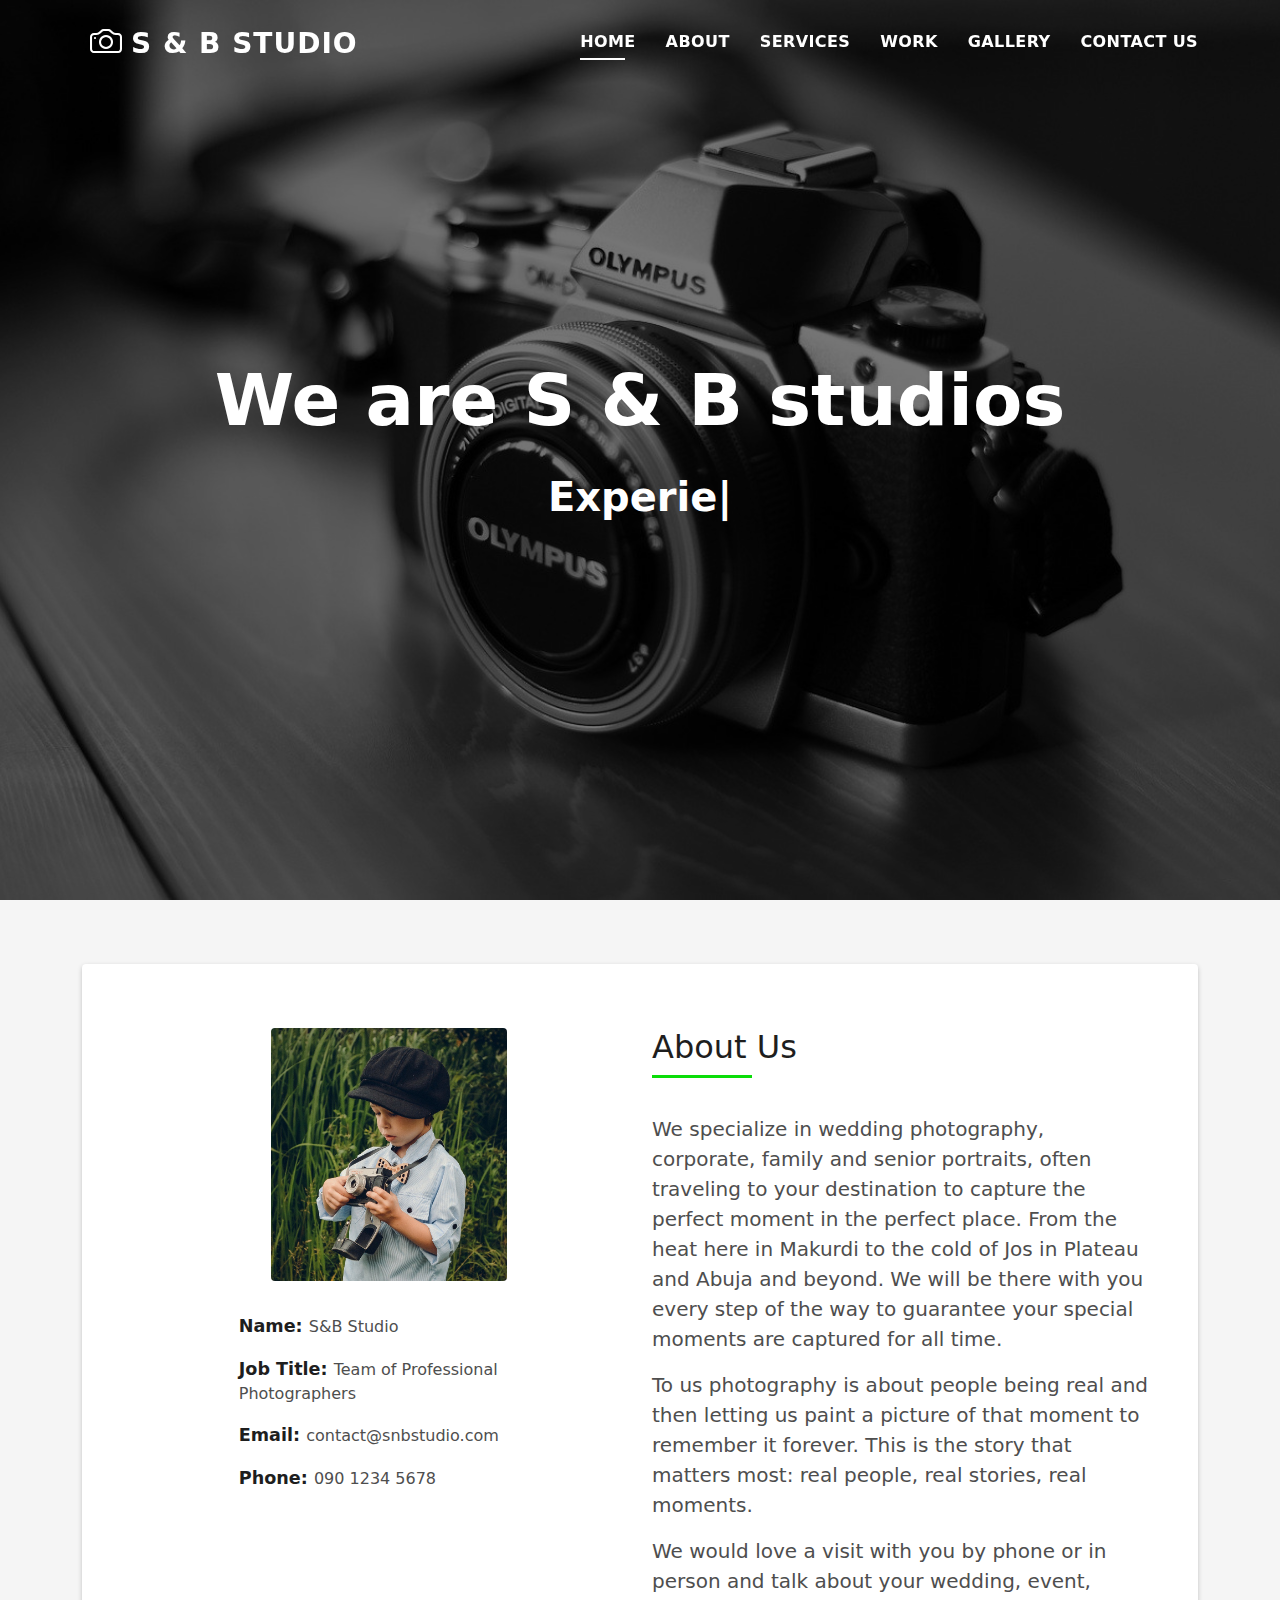
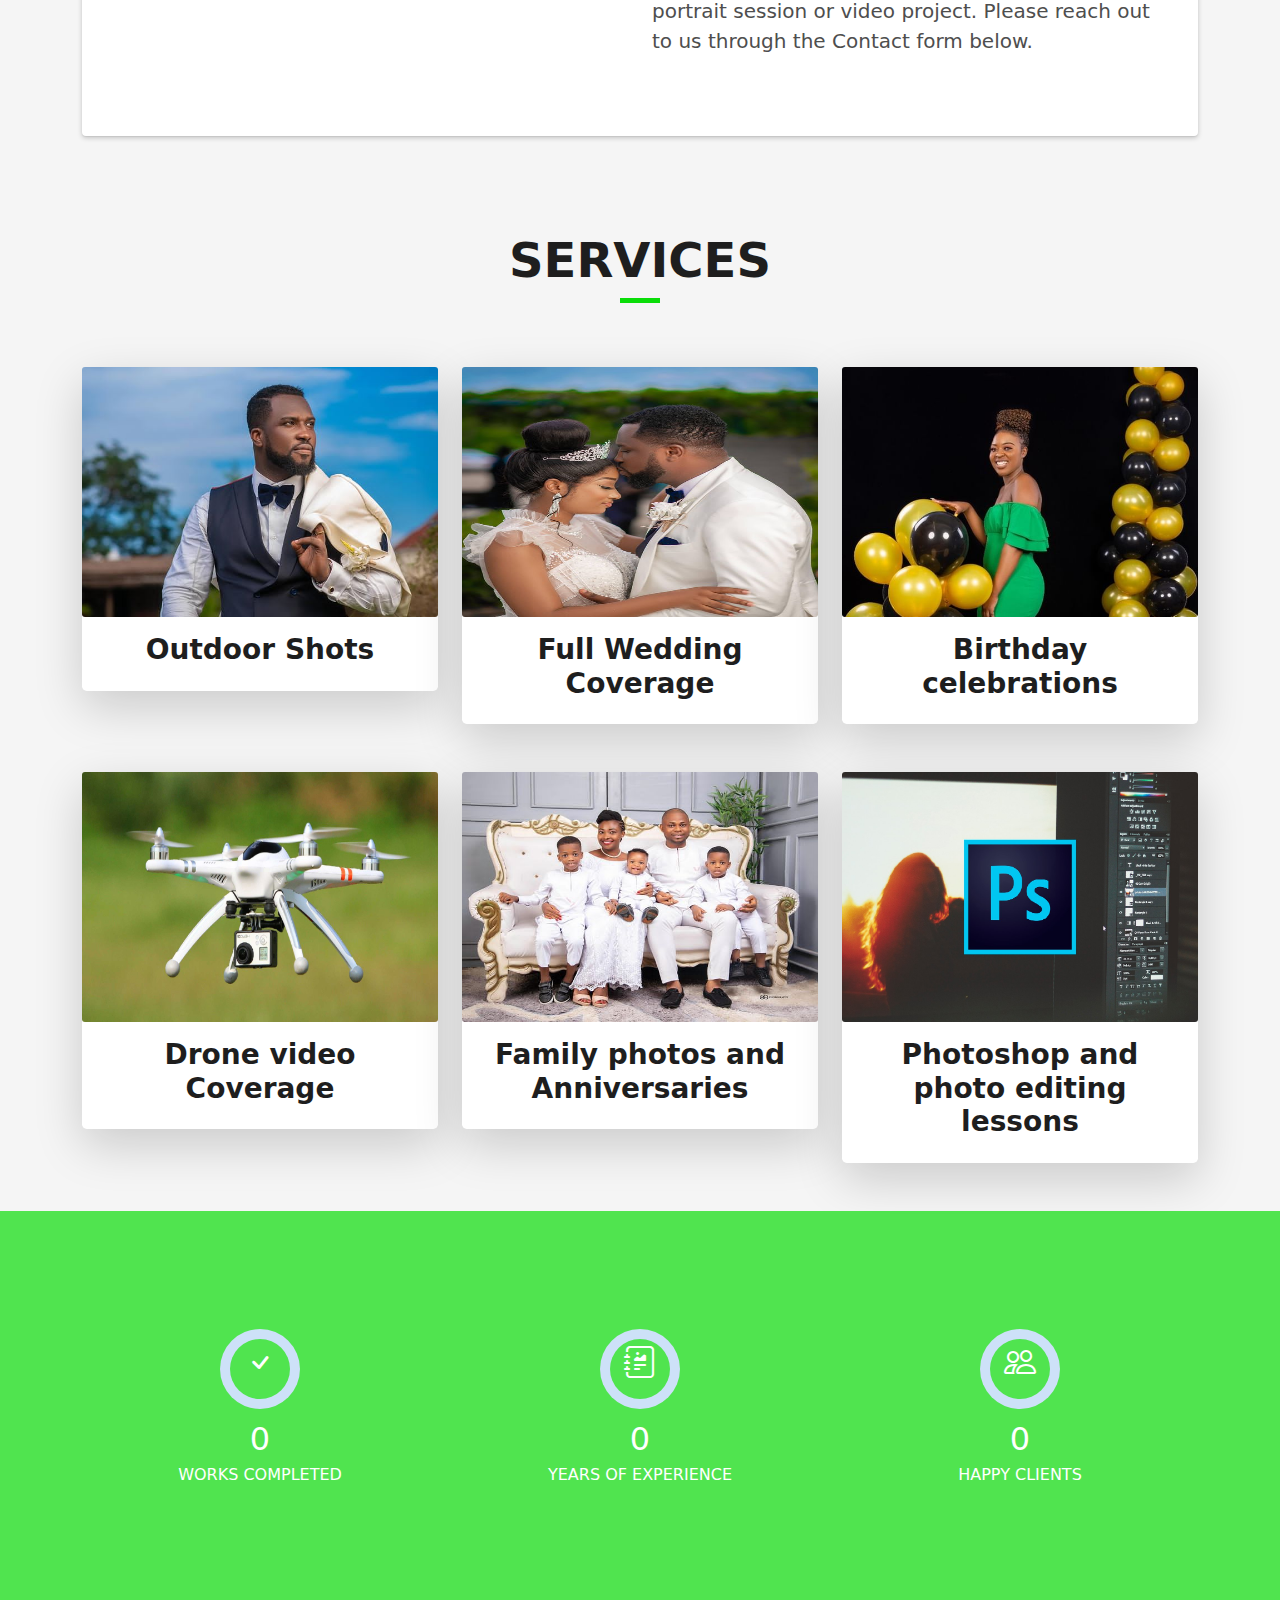
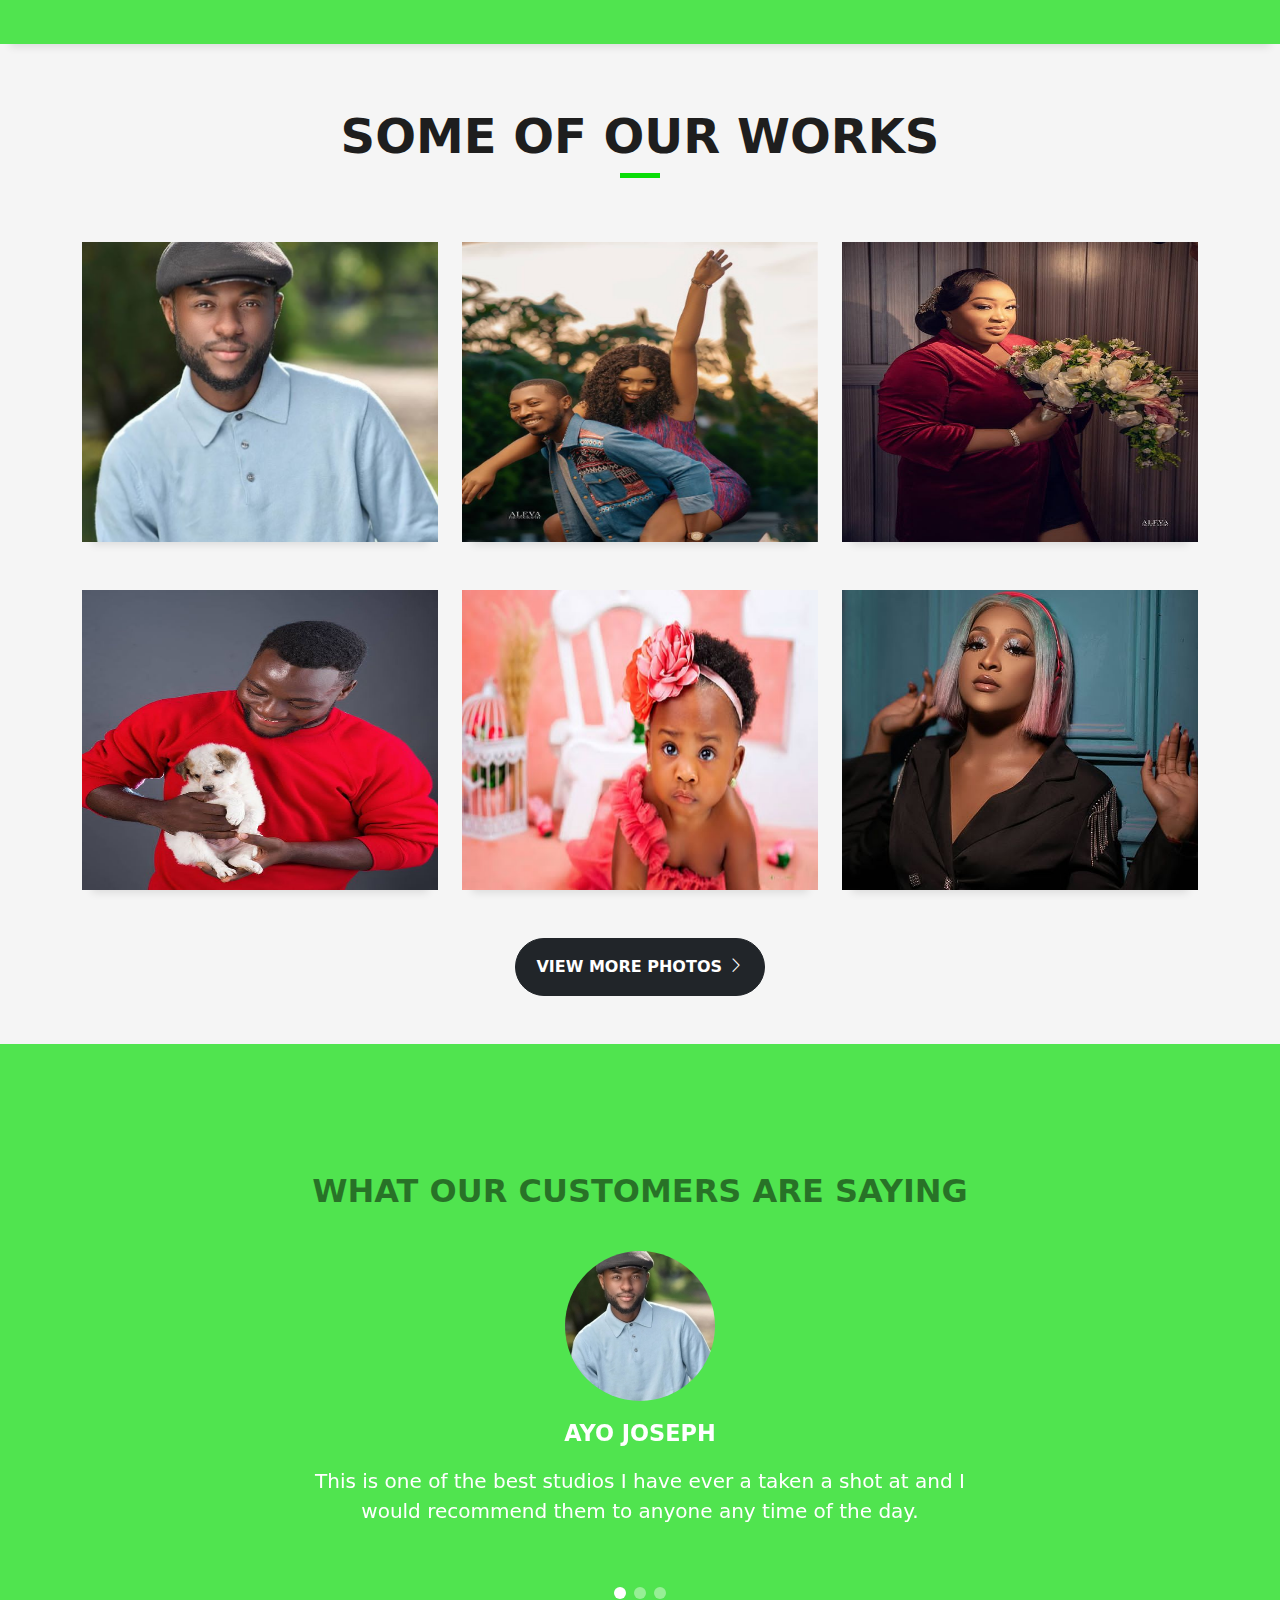
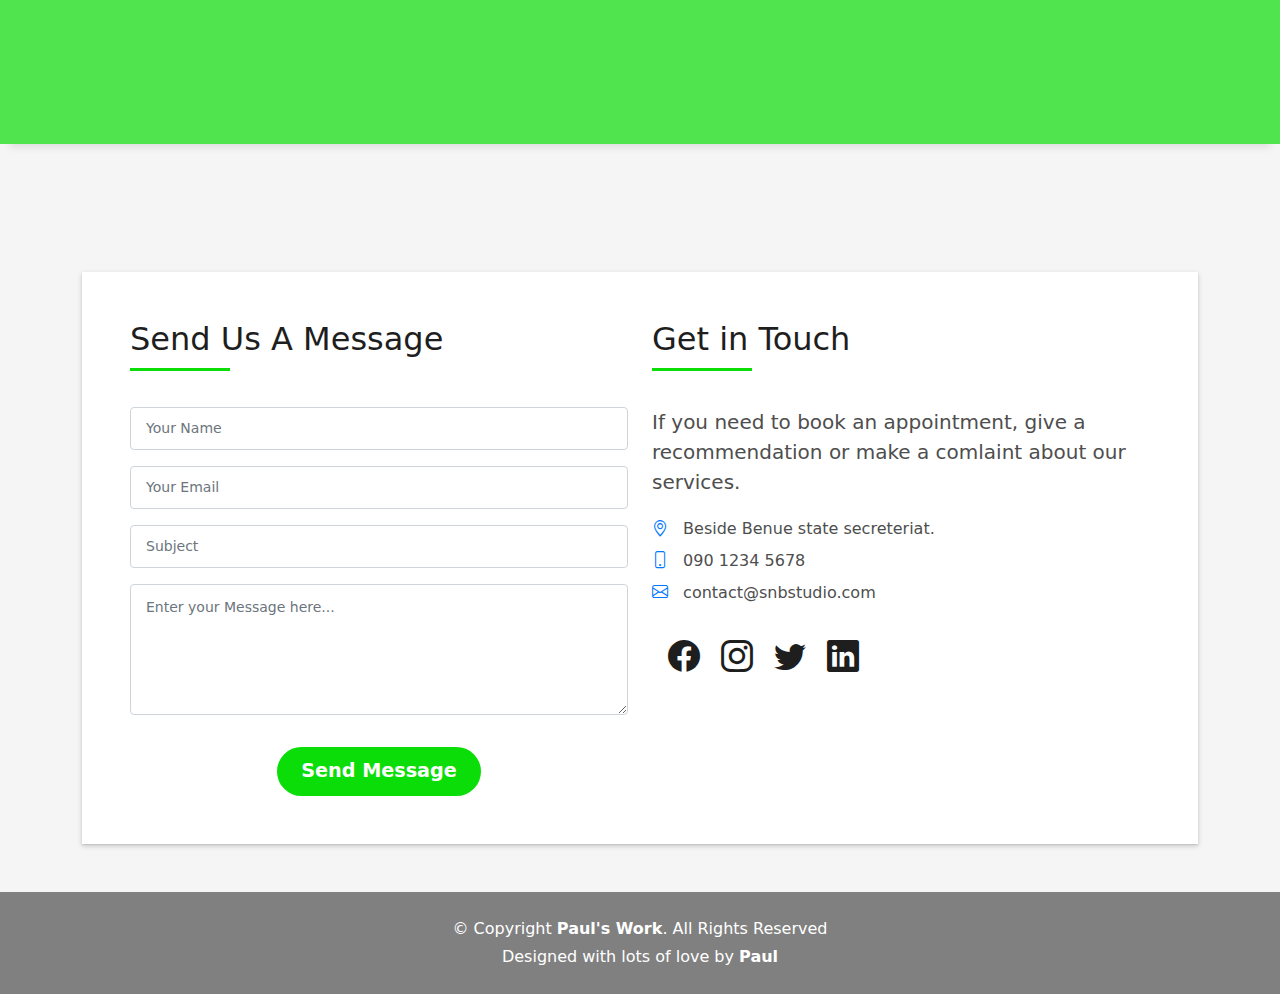
==== commit a589d85a: "deleted the unwanted files from the project and removed the google drive links to the images" ====
--- a/index.html
+++ b/index.html
@@ -42,7 +42,12 @@
     <!-- ======= Header ======= -->
     <header id="header" class="fixed-top">
       <div class="container d-flex align-items-center justify-content-between">
-        <h1 class="logo"><a href="index.html">S & B STUDIO</a></h1>
+        <h1 class="logo">
+          <a href="index.html"
+            ><span class="fs-2 mx-2"><i class="bi bi-camera"></i></span>S & B
+            STUDIO</a
+          >
+        </h1>
         <!-- Uncomment below if you prefer to use an image logo -->
         <!-- <a href="index.html" class="logo"><img src="assets/img/logo.png" alt="" class="img-fluid"></a>-->
 
@@ -588,12 +593,7 @@
                         <h5 class="title-left">Send Us A Message</h5>
                       </div>
                       <div>
-                        <form
-                          action="forms/contact.php"
-                          method="post"
-                          role="form"
-                          class="php-email-form"
-                        >
+                        <form role="form" class="php-email-form">
                           <div class="row">
                             <div class="col-md-12 mb-3">
                               <div class="form-group">
@@ -759,7 +759,7 @@
     <!-- Vendor JS Files -->
     <script src="assets/vendor/bootstrap/js/bootstrap.bundle.min.js"></script>
     <script src="assets/vendor/glightbox/js/glightbox.min.js"></script>
-    <script src="assets/vendor/php-email-form/validate.js"></script>
+    <!-- <script src="assets/vendor/php-email-form/validate.js"></script> -->
     <script src="assets/vendor/purecounter/purecounter.js"></script>
     <script src="assets/vendor/swiper/swiper-bundle.min.js"></script>
     <script src="assets/vendor/typed.js/typed.min.js"></script>
